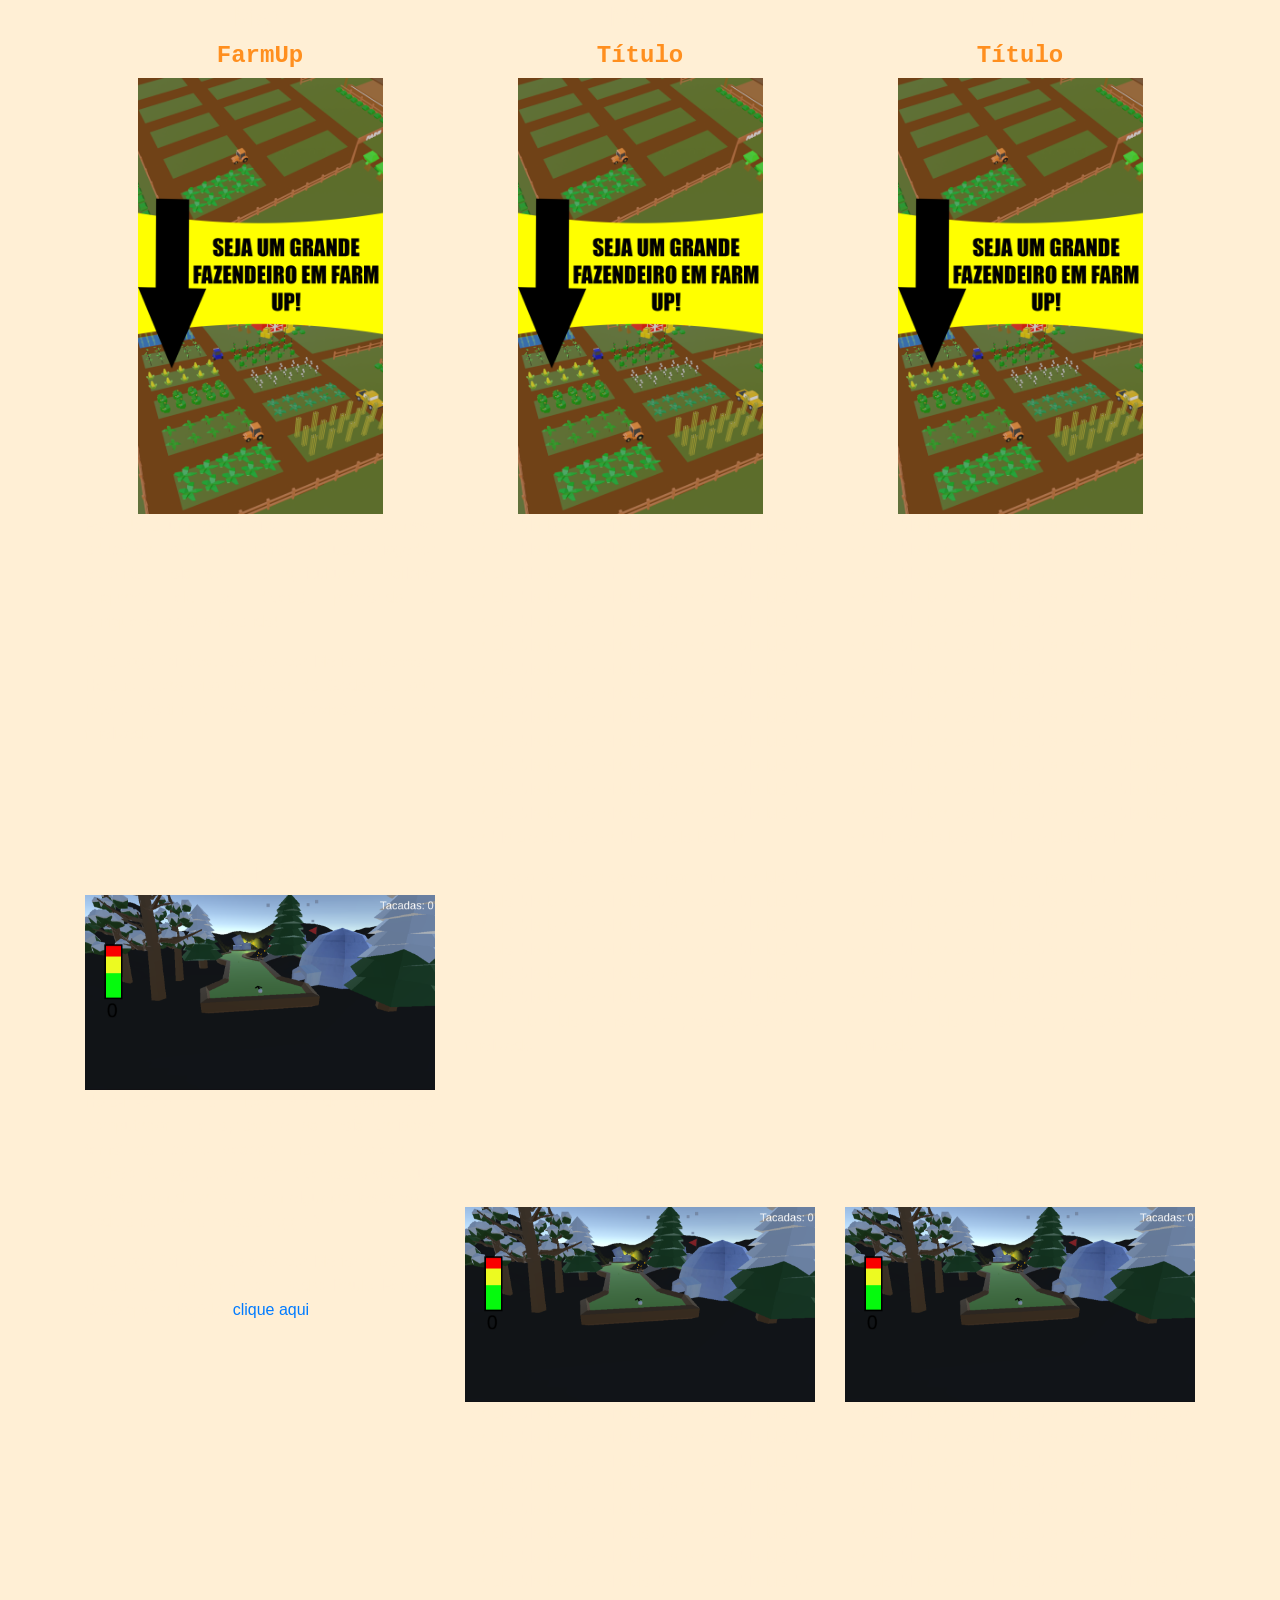
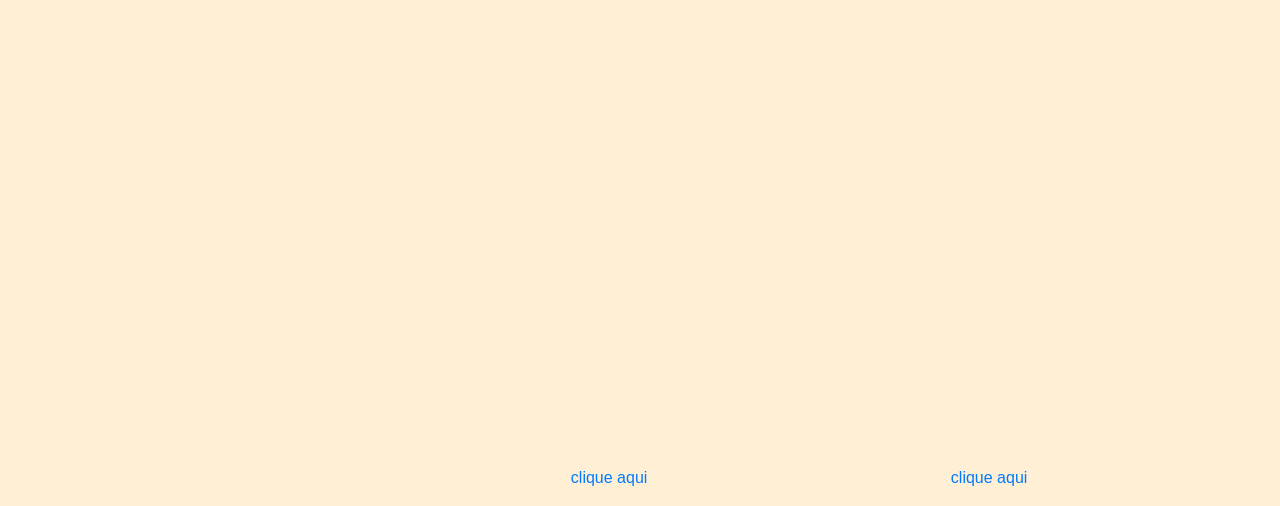
==== Projetos/01_site_grupo/demais_proj.html @ f128d8fa "." ====
<!DOCTYPE html>
<html lang="pt-BR">

<head>
    <meta charset="UTF-8">
    <meta name="viewport" content="width=device-width, initial-scale=1.0">
    <link rel="stylesheet" type="text/css" href="./CSS/estilo.css">
    <link rel="stylesheet" type="text/css" href="./CSS/bootstrap.min.css">
    <script type="text/javascript" src="./JavaScript/jquery-3.5.1.min.js"></script>
    <script type="text/javascript" src="./JavaScript/bootstrap.bundle.min.js"></script>
    <!--Adição de favicon-->
    <link rel="icon" type="image/png" href="https://ufoscoop.com/wp-content/uploads/2019/09/alien-head-favicon.png">
    <link rel="icon" type="image/png" href="./ImagensProjeto/alien-head-favicon.png">
    <title>Outros Projetos - Space Skooters</title>
</head>

<body class="bodybg text-center">
    <div class="container">
        <div class="row">
            <!--Jogos da Mari-->
            <div class="col-4 divBg">
                <h3>Mari</h3>
                <div>

                    <h4 class="titleDetalheProj">FarmUp</h4>
                    <div>
                        <img class="imgCel" src="./ImagensProjeto/pRINT2.png">
                    </div>
                    <div>
                        <p class="text-justify"> FarmUp é um jogo estilo IDLE, com premissa educativa, onde o objetivo é
                            que o jogador
                            aprenda
                            mais
                            sobre a agricultura brasileira enquanto ele se diverte, plantando e enriquecendo sua
                            fazenda!
                        </p>
                    </div>
                    <div>
                        <p class="text-justify"> Este jogo foi desenvolvido por Mariana Bassani Heleno, João Vitor
                            Barbosa de Godoy e
                            João
                            Pedro Martin, e não tem previsão para ser finalizado.</p>
                    </div>
                </div>
                <br><br><br><br>
                <div>
                    <h4>Hole-in-One</h4>
                    <div>
                        <img class="imgLogo" src="./ImagensProjeto/holeinone.png" alt="">
                    </div>
                    <div>
                        <p class="text-justify">
                            Hole-in-One é um jogo 3D de golfe para computador. Ele apresenta as mais variadas temáticas,
                            como deserto, neve, medieval, e padrão. O jogo conta com diversas pistas que apresentam
                            desafios, e em algumas fases você pode encontrar um easter egg ;D
                        </p>
                    </div>
                    <div>
                        <p class="text-justify">
                            Este jogo foi desenvolvido por Mariana Bassani Heleno, em parceria com Pedro Paulo
                            Ferrioli.
                            Caso queira jogá-lo, <a href="https://ferriolli.itch.io/hole-in-one">clique aqui</a>.
                        </p>
                    </div>
                </div>
            </div>

            <!--Jogos do Math-->
            <div class="col-4">
                <h3>Math</h3>
                <div>

                    <h4 class="titleDetalheProj">Título</h4>
                    <div>
                        <img class="imgCel" src="./ImagensProjeto/pRINT2.png">
                    </div>
                    <div>
                        <p class="text-justify"> bla bla bla bla bla bla bla bla bla bla bla bla bla bla bla bla bla bla bla bla bla bla bla bla bla bla bla bla bla bla bla bla bla bla bla bla bla bla bla bla bla bla bla bla bla bla bla bla bla bla bla bla bla bla bla bla bla bla bla bla bla bla bla bla bla bla bla bla bla bla bla bla bla bla bla bla bla bla bla bla bla bla bla bla bla bla bla bla bla bla bla bla bla bla bla bla bla bla bla bla bla bla bla bla bla bla bla bla bla bla bla bla bla bla bla bla bla bla bla bla bla bla bla bla bla bla bla bla bla bla bla bla bla bla bla bla bla bla bla bla bla bla bla bla bla bla bla bla bla bla bla bla bla bla bla bla bla bla bla bla bla bla bla bla bla bla bla bla bla bla bla bla bla bla bla bla bla bla bla bla 
                        </p>
                    </div>
                    <div>
                        <p class="text-justify"> Este jogo foi desenvolvido por mim, bla bla bla bla bla bla bla bla bla bla bla bla bla bla bla bla bla bla bla bla bla bla bla bla bla bla bla bla bla bla bla bla bla bla bla bla bla bla bla bla bla bla bla bla bla bla bla bla bla bla bla bla bla bla bla bla bla bla bla bla bla bla bla bla bla bla bla bla bla bla bla bla  e não tem previsão para ser finalizado.</p>
                    </div>
                </div>
                <br><br><br><br>
                <div>
                    <h4>Jogo2</h4>
                    <div>
                        <img class="imgLogo" src="./ImagensProjeto/holeinone.png" alt="">
                    </div>
                    <div>
                        <p class="text-justify">
                            bla bla bla bla bla bla bla bla bla bla bla bla bla bla bla bla bla bla bla bla bla bla bla bla bla bla bla bla bla bla bla bla bla bla bla bla bla bla bla bla bla bla bla bla bla bla bla bla bla bla bla bla bla bla bla bla bla bla bla bla bla bla bla bla bla bla bla bla bla bla bla bla bla bla bla bla bla bla bla bla bla bla bla bla bla bla bla bla bla bla bla bla bla bla bla bla bla bla bla bla bla bla bla bla bla bla bla bla bla bla bla bla bla bla bla bla bla bla bla bla bla bla bla bla bla bla bla bla bla bla bla bla bla bla bla bla bla bla bla bla bla bla bla bla bla bla bla bla bla bla bla bla bla bla bla bla bla bla bla bla bla bla bla bla bla bla bla bla bla bla bla bla bla bla bla bla bla bla bla bla bla bla bla bla bla bla bla bla bla bla bla bla bla bla bla bla bla bla bla bla bla bla bla bla bla bla bla bla bla bla bla bla bla bla bla bla bla bla bla bla bla bla bla bla bla bla bla bla bla bla bla bla bla bla bla bla bla bla bla bla bla bla bla bla bla bla bla bla bla bla bla bla 
                        </p>
                    </div>
                    <div>
                        <p class="text-justify">
                            Este jogo foi desenvolvido bla bla bla bla bla bla bla bla bla bla bla bla bla bla bla bla bla bla bla bla bla bla bla bla bla bla bla bla bla bla bla bla bla bla bla bla bla bla bla bla bla bla bla bla bla bla bla bla bla bla bla bla bla bla bla bla bla bla bla bla bla bla bla bla bla bla bla bla bla bla bla bla  XXXXXXXXXXXXXXXXXXXXXXXX
                            Caso queira jogá-lo, <a href="...">clique aqui</a>.
                        </p>
                    </div>
                </div>
            </div>
            <!--Jogos do Vini-->
            <div class="col-4">
                <div>
                    <h3>Vini</h3>
                    <div>

                        <h4 class="titleDetalheProj">Título</h4>
                        <div>
                            <img class="imgCel" src="./ImagensProjeto/pRINT2.png">
                        </div>
                        <div>
                            <p class="text-justify"> bla bla bla bla bla bla bla bla bla bla bla bla bla bla bla bla bla bla bla bla bla bla bla bla bla bla bla bla bla bla bla bla bla bla bla bla bla bla bla bla bla bla bla bla bla bla bla bla bla bla bla bla bla bla bla bla bla bla bla bla bla bla bla bla bla bla bla bla bla bla bla bla bla bla bla bla bla bla bla bla bla bla bla bla bla bla bla bla bla bla bla bla bla bla bla bla bla bla bla bla bla bla bla bla bla bla bla bla bla bla bla bla bla bla bla bla bla bla bla bla bla bla bla bla bla bla bla bla bla bla bla bla bla bla bla bla bla bla bla bla bla bla bla bla bla bla bla bla bla bla bla bla bla bla bla bla bla bla bla bla bla bla bla bla bla bla bla bla bla bla bla bla bla bla bla bla bla bla bla bla 
                            </p>
                        </div>
                        <div>
                            <p class="text-justify"> Este jogo foi desenvolvido por mim, bla bla bla bla bla bla bla bla bla bla bla bla bla bla bla bla bla bla bla bla bla bla bla bla bla bla bla bla bla bla bla bla bla bla bla bla bla bla bla bla bla bla bla bla bla bla bla bla bla bla bla bla bla bla bla bla bla bla bla bla bla bla bla bla bla bla bla bla bla bla bla bla  e não tem previsão para ser finalizado.</p>
                        </div>
                    </div>
                    <br><br><br><br>
                    <div>
                        <h4>Jogo2</h4>
                        <div>
                            <img class="imgLogo" src="./ImagensProjeto/holeinone.png" alt="">
                        </div>
                        <div>
                            <p class="text-justify">
                                bla bla bla bla bla bla bla bla bla bla bla bla bla bla bla bla bla bla bla bla bla bla bla bla bla bla bla bla bla bla bla bla bla bla bla bla bla bla bla bla bla bla bla bla bla bla bla bla bla bla bla bla bla bla bla bla bla bla bla bla bla bla bla bla bla bla bla bla bla bla bla bla bla bla bla bla bla bla bla bla bla bla bla bla bla bla bla bla bla bla bla bla bla bla bla bla bla bla bla bla bla bla bla bla bla bla bla bla bla bla bla bla bla bla bla bla bla bla bla bla bla bla bla bla bla bla bla bla bla bla bla bla bla bla bla bla bla bla bla bla bla bla bla bla bla bla bla bla bla bla bla bla bla bla bla bla bla bla bla bla bla bla bla bla bla bla bla bla bla bla bla bla bla bla bla bla bla bla bla bla bla bla bla bla bla bla bla bla bla bla bla bla bla bla bla bla bla bla bla bla bla bla bla bla bla bla bla bla bla bla bla bla bla bla bla bla bla bla bla bla bla bla bla bla bla bla bla bla bla bla bla bla bla bla bla bla bla bla bla bla bla bla bla bla bla bla bla bla bla bla bla bla 
                            </p>
                        </div>
                        <div>
                            <p class="text-justify">
                                Este jogo foi desenvolvido bla bla bla bla bla bla bla bla bla bla bla bla bla bla bla bla bla bla bla bla bla bla bla bla bla bla bla bla bla bla bla bla bla bla bla bla bla bla bla bla bla bla bla bla bla bla bla bla bla bla bla bla bla bla bla bla bla bla bla bla bla bla bla bla bla bla bla bla bla bla bla bla  XXXXXXXXXXXXXXXXXXXXXXXX
                                Caso queira jogá-lo, <a href="...">clique aqui</a>.
                            </p>
                        </div>
                    </div>
                </div>
            </div>
        </div>
    </div>
</body>

</html>
---- Projetos/01_site_grupo/CSS/estilo.css ----
*{
    margin: 0;
    padding: 0;
}


.divLogo{
    width: 100vw;
}

.imgLogo{
    width: 100%;
}

.imgCel{
    width: 70%;
}



.divMenu{
    background-color: #FF8F1F;
}

.bodybg{
    color: papayawhip;
    background-color: papayawhip;
    background-image: url(https://nuwallpaperhd.info/wp-content/uploads/2018/01/Space-Star-Black-wallpaper-Backgrounds.jpg);
}

.titleDetalheProj{
    font-family: 'Courier New', Courier, monospace;
    font-weight: bold;
    color:#FF8F1F;
}

.divBg{
    background: rgba(255, 232, 195, 0);
}

.link{
    color:#FF8F1F;
}

.link:hover{
    color:#ffc285;
}


.divImgProjMari{
    width: 25vw;
    
}
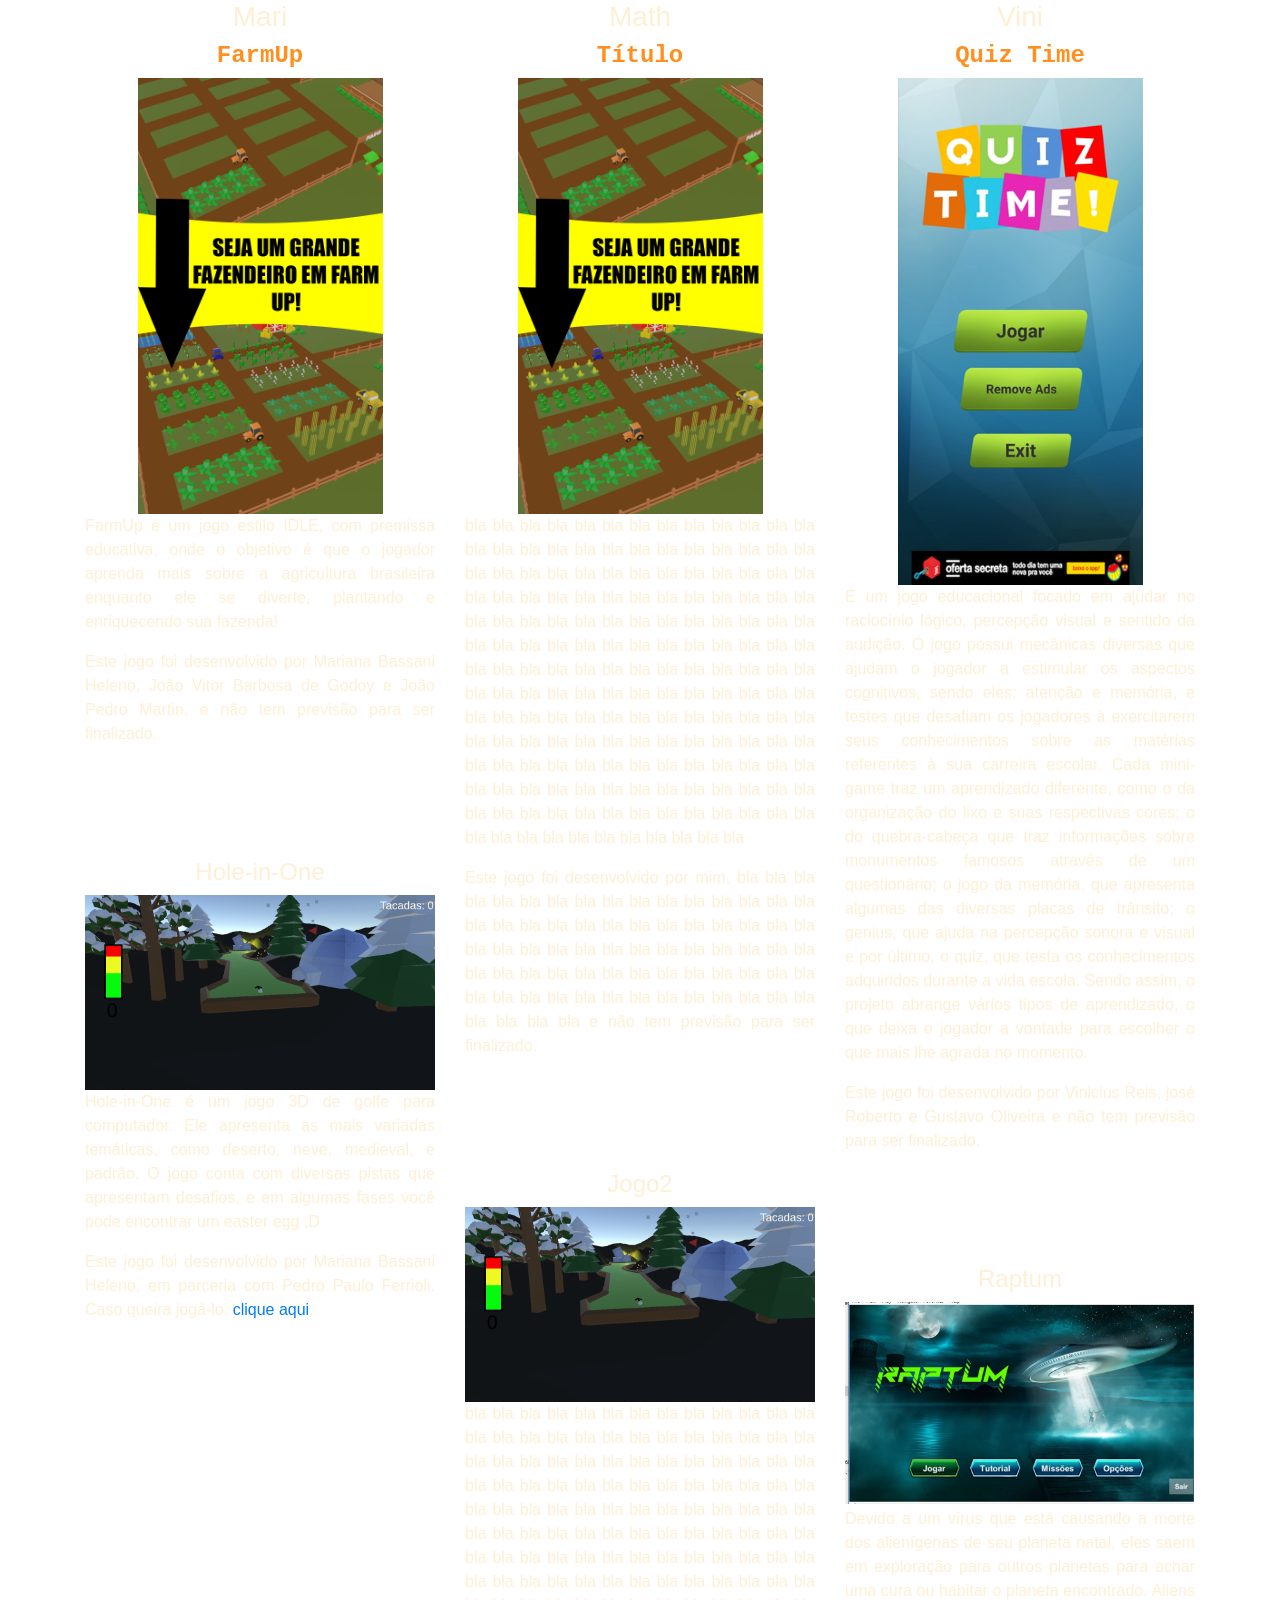
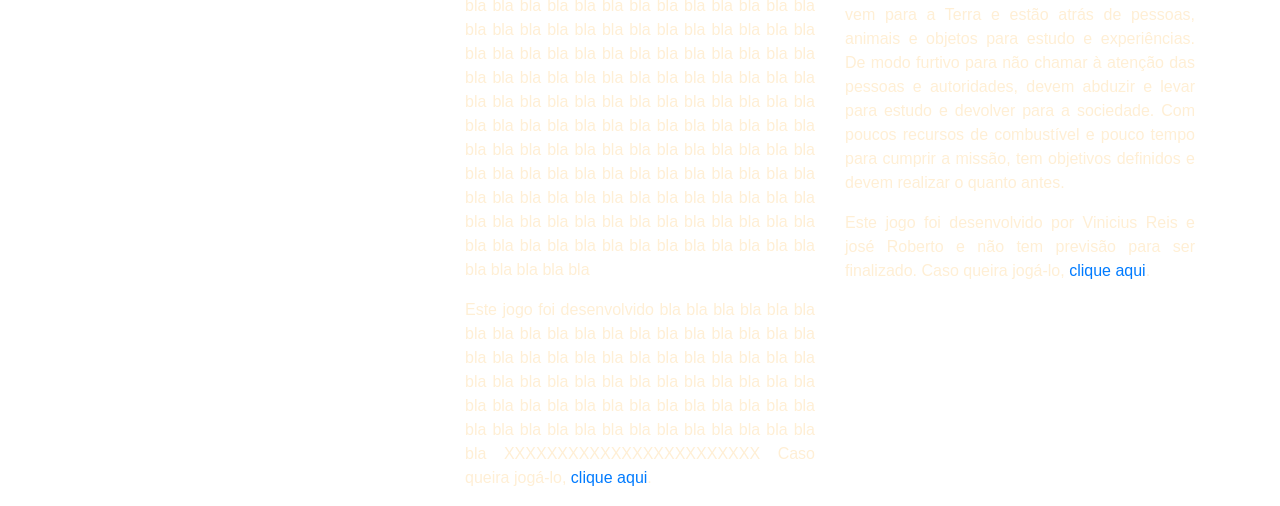
==== commit 731758bd: "Atualização" ====
--- a/Projetos/01_site_grupo/demais_proj.html
+++ b/Projetos/01_site_grupo/demais_proj.html
@@ -107,33 +107,33 @@
                     <h3>Vini</h3>
                     <div>
 
-                        <h4 class="titleDetalheProj">Título</h4>
+                        <h4 class="titleDetalheProj">Quiz Time</h4>
                         <div>
-                            <img class="imgCel" src="./ImagensProjeto/pRINT2.png">
+                            <img class="imgCel" src="./ImagensProjeto/Quiz.png">
                         </div>
                         <div>
-                            <p class="text-justify"> bla bla bla bla bla bla bla bla bla bla bla bla bla bla bla bla bla bla bla bla bla bla bla bla bla bla bla bla bla bla bla bla bla bla bla bla bla bla bla bla bla bla bla bla bla bla bla bla bla bla bla bla bla bla bla bla bla bla bla bla bla bla bla bla bla bla bla bla bla bla bla bla bla bla bla bla bla bla bla bla bla bla bla bla bla bla bla bla bla bla bla bla bla bla bla bla bla bla bla bla bla bla bla bla bla bla bla bla bla bla bla bla bla bla bla bla bla bla bla bla bla bla bla bla bla bla bla bla bla bla bla bla bla bla bla bla bla bla bla bla bla bla bla bla bla bla bla bla bla bla bla bla bla bla bla bla bla bla bla bla bla bla bla bla bla bla bla bla bla bla bla bla bla bla bla bla bla bla bla bla 
+                            <p class="text-justify"> É um jogo educacional focado em ajudar no raciocínio lógico, percepção visual e sentido da audição. O jogo possui mecânicas diversas que ajudam o jogador a estimular os aspectos cognitivos, sendo eles: atenção e memória, e testes que desafiam os jogadores à exercitarem seus conhecimentos sobre as matérias referentes à sua carreira escolar. Cada mini-game traz um aprendizado diferente, como o da organização do lixo e suas respectivas cores; o do quebra-cabeça que traz informações sobre monumentos famosos através de um questionário; o jogo da memória, que apresenta algumas das diversas placas de trânsito; o genius, que ajuda na percepção sonora e visual e por último, o quiz, que testa os conhecimentos adquiridos durante a vida escola. Sendo assim, o projeto abrange vários tipos de aprendizado, o que deixa o jogador a vontade para escolher o que mais lhe agrada no momento.
                             </p>
                         </div>
                         <div>
-                            <p class="text-justify"> Este jogo foi desenvolvido por mim, bla bla bla bla bla bla bla bla bla bla bla bla bla bla bla bla bla bla bla bla bla bla bla bla bla bla bla bla bla bla bla bla bla bla bla bla bla bla bla bla bla bla bla bla bla bla bla bla bla bla bla bla bla bla bla bla bla bla bla bla bla bla bla bla bla bla bla bla bla bla bla bla  e não tem previsão para ser finalizado.</p>
+                            <p class="text-justify"> Este jogo foi desenvolvido por Vinicius Reis, josé Roberto e Gustavo Oliveira e não tem previsão para ser finalizado.</p>
                         </div>
                     </div>
                     <br><br><br><br>
                     <div>
-                        <h4>Jogo2</h4>
+                        <h4>Raptum</h4>
                         <div>
-                            <img class="imgLogo" src="./ImagensProjeto/holeinone.png" alt="">
+                            <img class="imgLogo" src="./ImagensProjeto/Raptum.png" alt="">
                         </div>
                         <div>
                             <p class="text-justify">
-                                bla bla bla bla bla bla bla bla bla bla bla bla bla bla bla bla bla bla bla bla bla bla bla bla bla bla bla bla bla bla bla bla bla bla bla bla bla bla bla bla bla bla bla bla bla bla bla bla bla bla bla bla bla bla bla bla bla bla bla bla bla bla bla bla bla bla bla bla bla bla bla bla bla bla bla bla bla bla bla bla bla bla bla bla bla bla bla bla bla bla bla bla bla bla bla bla bla bla bla bla bla bla bla bla bla bla bla bla bla bla bla bla bla bla bla bla bla bla bla bla bla bla bla bla bla bla bla bla bla bla bla bla bla bla bla bla bla bla bla bla bla bla bla bla bla bla bla bla bla bla bla bla bla bla bla bla bla bla bla bla bla bla bla bla bla bla bla bla bla bla bla bla bla bla bla bla bla bla bla bla bla bla bla bla bla bla bla bla bla bla bla bla bla bla bla bla bla bla bla bla bla bla bla bla bla bla bla bla bla bla bla bla bla bla bla bla bla bla bla bla bla bla bla bla bla bla bla bla bla bla bla bla bla bla bla bla bla bla bla bla bla bla bla bla bla bla bla bla bla bla bla bla 
+                                Devido a um vírus que está causando a morte dos alienígenas de seu planeta natal, eles saem em exploração para outros planetas para achar uma cura ou habitar o planeta encontrado. Aliens vem para a Terra e estão atrás de pessoas, animais e objetos para estudo e experiências. De modo furtivo para não chamar à atenção das pessoas e autoridades, devem abduzir e levar para estudo e devolver para a sociedade. Com poucos recursos de combustível e pouco tempo para cumprir a missão, tem objetivos definidos e devem realizar o quanto antes.
                             </p>
                         </div>
                         <div>
                             <p class="text-justify">
-                                Este jogo foi desenvolvido bla bla bla bla bla bla bla bla bla bla bla bla bla bla bla bla bla bla bla bla bla bla bla bla bla bla bla bla bla bla bla bla bla bla bla bla bla bla bla bla bla bla bla bla bla bla bla bla bla bla bla bla bla bla bla bla bla bla bla bla bla bla bla bla bla bla bla bla bla bla bla bla  XXXXXXXXXXXXXXXXXXXXXXXX
-                                Caso queira jogá-lo, <a href="...">clique aqui</a>.
+                                Este jogo foi desenvolvido por Vinicius Reis e josé Roberto e não tem previsão para ser finalizado.
+                                Caso queira jogá-lo, <a href="https://roberto3000.itch.io/raptum">clique aqui</a>.
                             </p>
                         </div>
                     </div>
--- a/Projetos/01_site_grupo/CSS/estilo.css
+++ b/Projetos/01_site_grupo/CSS/estilo.css
@@ -24,7 +24,6 @@
 
 .bodybg{
     color: papayawhip;
-    background-color: papayawhip;
     background-image: url(https://nuwallpaperhd.info/wp-content/uploads/2018/01/Space-Star-Black-wallpaper-Backgrounds.jpg);
 }
 
@@ -46,8 +45,3 @@
     color:#ffc285;
 }
 
-
-.divImgProjMari{
-    width: 25vw;
-    
-}
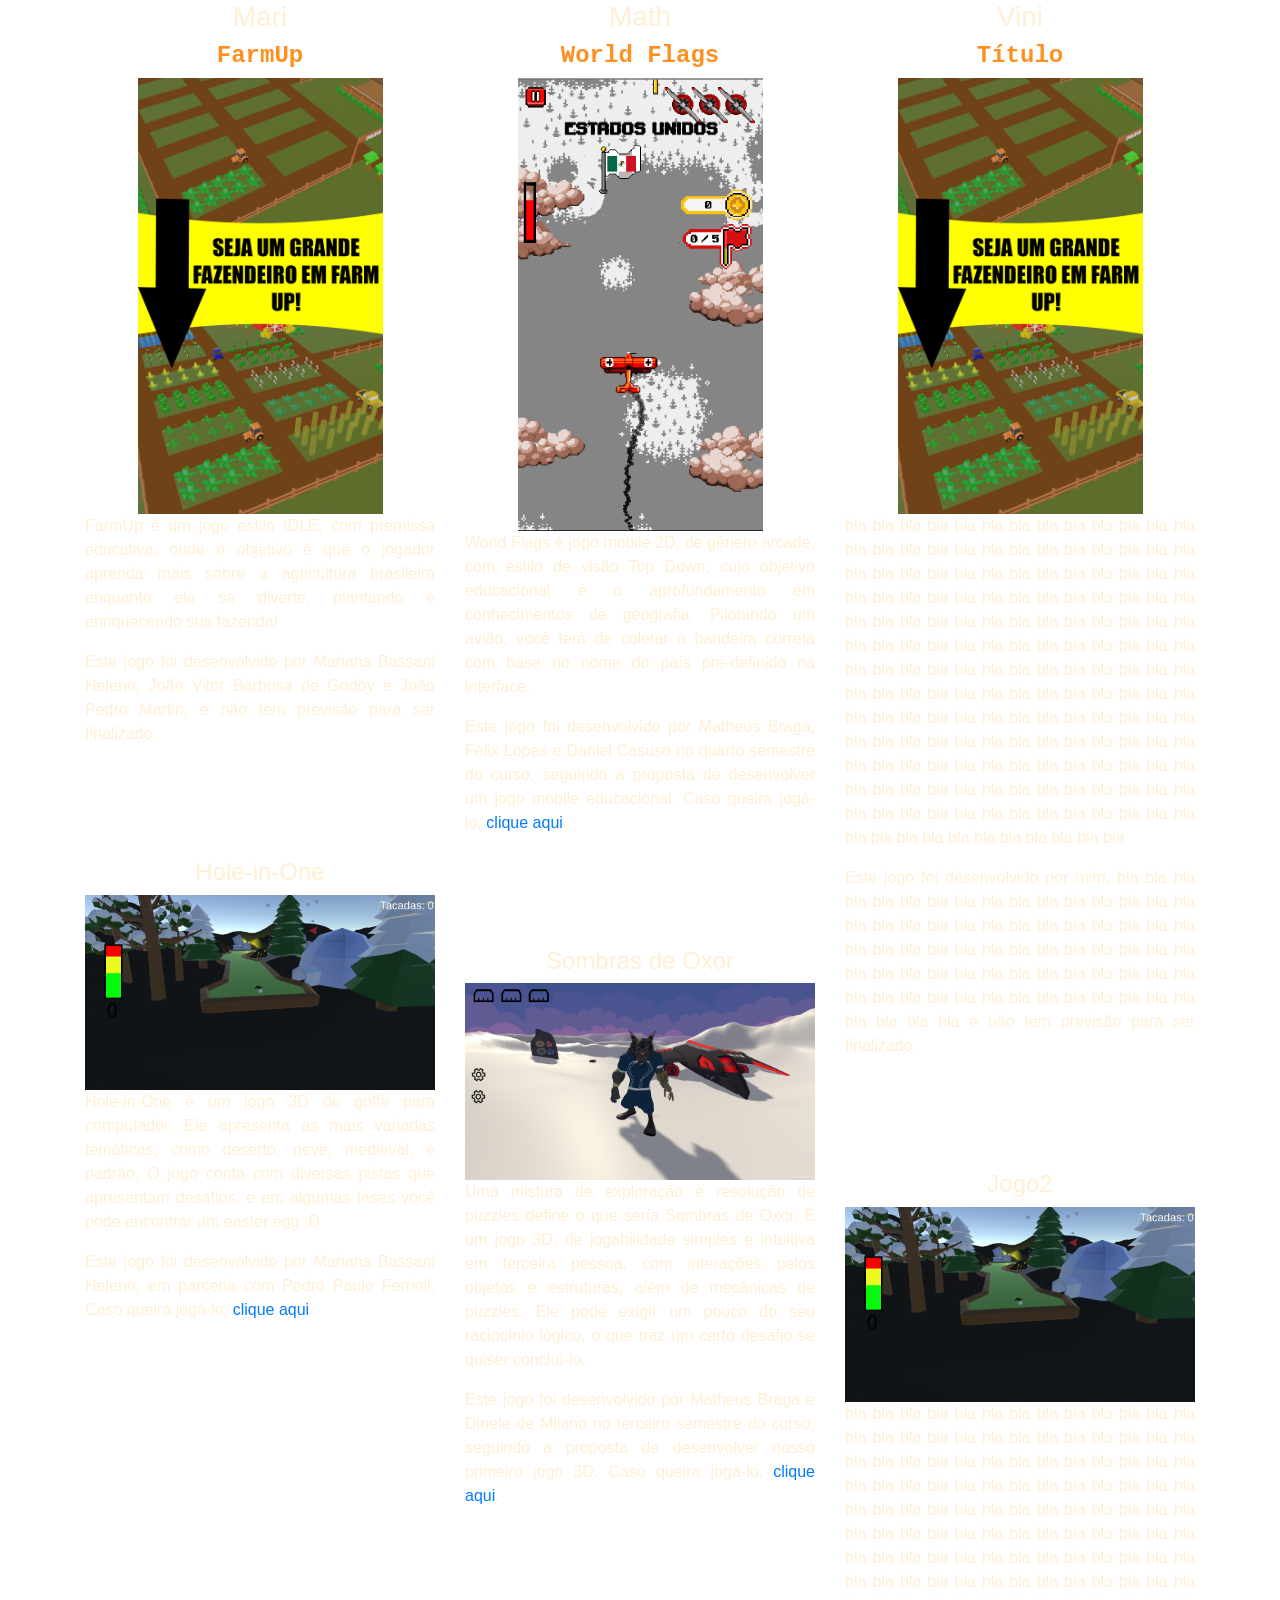
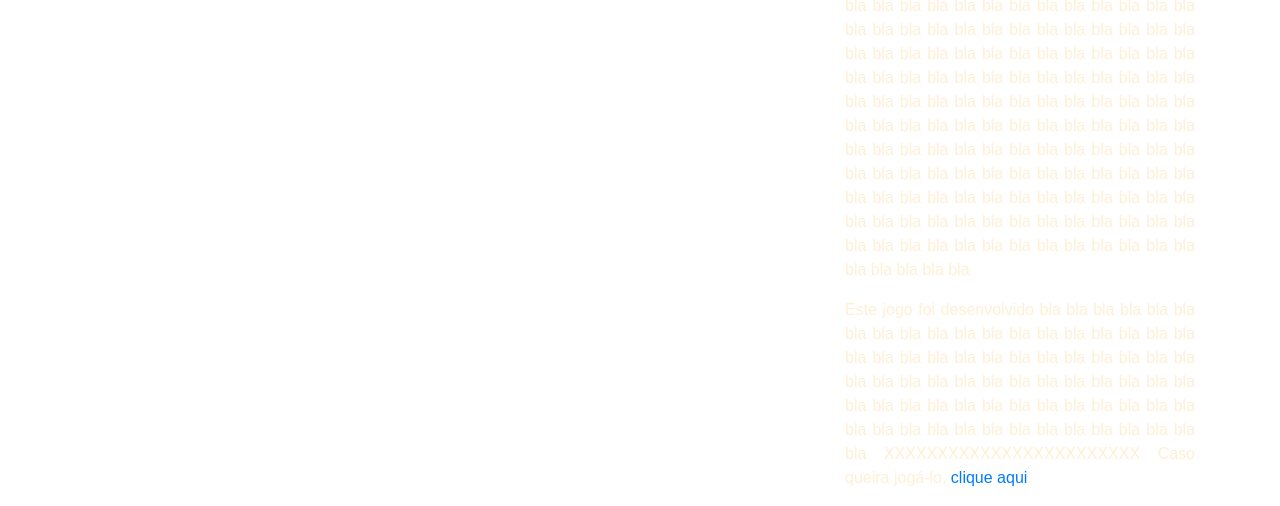
==== commit 3ce7356d: "Mais preenchimento de textos" ====
--- a/Projetos/01_site_grupo/demais_proj.html
+++ b/Projetos/01_site_grupo/demais_proj.html
@@ -70,33 +70,49 @@
                 <h3>Math</h3>
                 <div>
 
-                    <h4 class="titleDetalheProj">Título</h4>
+                    <h4 class="titleDetalheProj">World Flags</h4>
                     <div>
-                        <img class="imgCel" src="./ImagensProjeto/pRINT2.png">
+                        <img class="imgCel" src="./ImagensProjeto/MatheusWorldFlags.png">
                     </div>
                     <div>
-                        <p class="text-justify"> bla bla bla bla bla bla bla bla bla bla bla bla bla bla bla bla bla bla bla bla bla bla bla bla bla bla bla bla bla bla bla bla bla bla bla bla bla bla bla bla bla bla bla bla bla bla bla bla bla bla bla bla bla bla bla bla bla bla bla bla bla bla bla bla bla bla bla bla bla bla bla bla bla bla bla bla bla bla bla bla bla bla bla bla bla bla bla bla bla bla bla bla bla bla bla bla bla bla bla bla bla bla bla bla bla bla bla bla bla bla bla bla bla bla bla bla bla bla bla bla bla bla bla bla bla bla bla bla bla bla bla bla bla bla bla bla bla bla bla bla bla bla bla bla bla bla bla bla bla bla bla bla bla bla bla bla bla bla bla bla bla bla bla bla bla bla bla bla bla bla bla bla bla bla bla bla bla bla bla bla 
+                        <p class="text-justify">
+                            World Flags é jogo mobile 2D, de gênero arcade, com estilo de visão Top Down, cujo
+                            objetivo educacional é o aprofundamento em conhecimentos de geografia. Pilotando um
+                            avião, você terá de coletar a bandeira correta com base no nome do país pré-definido
+                            na interface.
                         </p>
                     </div>
                     <div>
-                        <p class="text-justify"> Este jogo foi desenvolvido por mim, bla bla bla bla bla bla bla bla bla bla bla bla bla bla bla bla bla bla bla bla bla bla bla bla bla bla bla bla bla bla bla bla bla bla bla bla bla bla bla bla bla bla bla bla bla bla bla bla bla bla bla bla bla bla bla bla bla bla bla bla bla bla bla bla bla bla bla bla bla bla bla bla  e não tem previsão para ser finalizado.</p>
+                        <p class="text-justify">
+                            Este jogo foi desenvolvido por Matheus Braga, Félix Lopes e Daniel Casuso no quarto semestre
+                            do curso,
+                            seguindo a proposta de desenvolver um jogo mobile educacional.
+                            Caso queira jogá-lo, <a href="https://amzn.to/33aRjaO">clique aqui</a>.
+                        </p>
                     </div>
                 </div>
                 <br><br><br><br>
                 <div>
-                    <h4>Jogo2</h4>
+                    <h4>Sombras de Oxor</h4>
                     <div>
-                        <img class="imgLogo" src="./ImagensProjeto/holeinone.png" alt="">
+                        <img class="imgLogo" src="./ImagensProjeto/MatheusSombrasDeOxor.png" alt="">
                     </div>
                     <div>
                         <p class="text-justify">
-                            bla bla bla bla bla bla bla bla bla bla bla bla bla bla bla bla bla bla bla bla bla bla bla bla bla bla bla bla bla bla bla bla bla bla bla bla bla bla bla bla bla bla bla bla bla bla bla bla bla bla bla bla bla bla bla bla bla bla bla bla bla bla bla bla bla bla bla bla bla bla bla bla bla bla bla bla bla bla bla bla bla bla bla bla bla bla bla bla bla bla bla bla bla bla bla bla bla bla bla bla bla bla bla bla bla bla bla bla bla bla bla bla bla bla bla bla bla bla bla bla bla bla bla bla bla bla bla bla bla bla bla bla bla bla bla bla bla bla bla bla bla bla bla bla bla bla bla bla bla bla bla bla bla bla bla bla bla bla bla bla bla bla bla bla bla bla bla bla bla bla bla bla bla bla bla bla bla bla bla bla bla bla bla bla bla bla bla bla bla bla bla bla bla bla bla bla bla bla bla bla bla bla bla bla bla bla bla bla bla bla bla bla bla bla bla bla bla bla bla bla bla bla bla bla bla bla bla bla bla bla bla bla bla bla bla bla bla bla bla bla bla bla bla bla bla bla bla bla bla bla bla bla 
+                            Uma mistura de exploração e resolução de puzzles define o que seria Sombras
+                            de Oxor. É um jogo 3D, de jogabilidade simples e intuitiva em terceira pessoa, com
+                            interações pelos
+                            objetos e estruturas, além de mecânicas de puzzles. Ele pode exigir um pouco do seu
+                            raciocínio lógico,
+                            o que traz um certo desafio se quiser concluí-lo.
                         </p>
                     </div>
                     <div>
                         <p class="text-justify">
-                            Este jogo foi desenvolvido bla bla bla bla bla bla bla bla bla bla bla bla bla bla bla bla bla bla bla bla bla bla bla bla bla bla bla bla bla bla bla bla bla bla bla bla bla bla bla bla bla bla bla bla bla bla bla bla bla bla bla bla bla bla bla bla bla bla bla bla bla bla bla bla bla bla bla bla bla bla bla bla  XXXXXXXXXXXXXXXXXXXXXXXX
-                            Caso queira jogá-lo, <a href="...">clique aqui</a>.
+                            Este jogo foi desenvolvido por Matheus Braga e Dinele de Milano no terceiro semestre
+                            do curso,
+                            seguindo a proposta de desenvolver nosso primeiro jogo 3D.
+                            Caso queira jogá-lo, <a href="https://grupo-11.itch.io/sombras-de-oxor">clique aqui</a>.
                         </p>
                     </div>
                 </div>
@@ -107,33 +123,59 @@
                     <h3>Vini</h3>
                     <div>
 
-                        <h4 class="titleDetalheProj">Quiz Time</h4>
+                        <h4 class="titleDetalheProj">Título</h4>
                         <div>
-                            <img class="imgCel" src="./ImagensProjeto/Quiz.png">
+                            <img class="imgCel" src="./ImagensProjeto/pRINT2.png">
                         </div>
                         <div>
-                            <p class="text-justify"> É um jogo educacional focado em ajudar no raciocínio lógico, percepção visual e sentido da audição. O jogo possui mecânicas diversas que ajudam o jogador a estimular os aspectos cognitivos, sendo eles: atenção e memória, e testes que desafiam os jogadores à exercitarem seus conhecimentos sobre as matérias referentes à sua carreira escolar. Cada mini-game traz um aprendizado diferente, como o da organização do lixo e suas respectivas cores; o do quebra-cabeça que traz informações sobre monumentos famosos através de um questionário; o jogo da memória, que apresenta algumas das diversas placas de trânsito; o genius, que ajuda na percepção sonora e visual e por último, o quiz, que testa os conhecimentos adquiridos durante a vida escola. Sendo assim, o projeto abrange vários tipos de aprendizado, o que deixa o jogador a vontade para escolher o que mais lhe agrada no momento.
+                            <p class="text-justify"> bla bla bla bla bla bla bla bla bla bla bla bla bla bla bla bla bla
+                                bla bla bla bla bla bla bla bla bla bla bla bla bla bla bla bla bla bla bla bla bla bla
+                                bla bla bla bla bla bla bla bla bla bla bla bla bla bla bla bla bla bla bla bla bla bla
+                                bla bla bla bla bla bla bla bla bla bla bla bla bla bla bla bla bla bla bla bla bla bla
+                                bla bla bla bla bla bla bla bla bla bla bla bla bla bla bla bla bla bla bla bla bla bla
+                                bla bla bla bla bla bla bla bla bla bla bla bla bla bla bla bla bla bla bla bla bla bla
+                                bla bla bla bla bla bla bla bla bla bla bla bla bla bla bla bla bla bla bla bla bla bla
+                                bla bla bla bla bla bla bla bla bla bla bla bla bla bla bla bla bla bla bla bla bla bla
+                                bla bla bla bla bla bla bla bla bla
                             </p>
                         </div>
                         <div>
-                            <p class="text-justify"> Este jogo foi desenvolvido por Vinicius Reis, josé Roberto e Gustavo Oliveira e não tem previsão para ser finalizado.</p>
+                            <p class="text-justify"> Este jogo foi desenvolvido por mim, bla bla bla bla bla bla bla bla
+                                bla bla bla bla bla bla bla bla bla bla bla bla bla bla bla bla bla bla bla bla bla bla
+                                bla bla bla bla bla bla bla bla bla bla bla bla bla bla bla bla bla bla bla bla bla bla
+                                bla bla bla bla bla bla bla bla bla bla bla bla bla bla bla bla bla bla bla bla e não
+                                tem previsão para ser finalizado.</p>
                         </div>
                     </div>
                     <br><br><br><br>
                     <div>
-                        <h4>Raptum</h4>
+                        <h4>Jogo2</h4>
                         <div>
-                            <img class="imgLogo" src="./ImagensProjeto/Raptum.png" alt="">
+                            <img class="imgLogo" src="./ImagensProjeto/holeinone.png" alt="">
                         </div>
                         <div>
                             <p class="text-justify">
-                                Devido a um vírus que está causando a morte dos alienígenas de seu planeta natal, eles saem em exploração para outros planetas para achar uma cura ou habitar o planeta encontrado. Aliens vem para a Terra e estão atrás de pessoas, animais e objetos para estudo e experiências. De modo furtivo para não chamar à atenção das pessoas e autoridades, devem abduzir e levar para estudo e devolver para a sociedade. Com poucos recursos de combustível e pouco tempo para cumprir a missão, tem objetivos definidos e devem realizar o quanto antes.
+                                bla bla bla bla bla bla bla bla bla bla bla bla bla bla bla bla bla bla bla bla bla bla
+                                bla bla bla bla bla bla bla bla bla bla bla bla bla bla bla bla bla bla bla bla bla bla
+                                bla bla bla bla bla bla bla bla bla bla bla bla bla bla bla bla bla bla bla bla bla bla
+                                bla bla bla bla bla bla bla bla bla bla bla bla bla bla bla bla bla bla bla bla bla bla
+                                bla bla bla bla bla bla bla bla bla bla bla bla bla bla bla bla bla bla bla bla bla bla
+                                bla bla bla bla bla bla bla bla bla bla bla bla bla bla bla bla bla bla bla bla bla bla
+                                bla bla bla bla bla bla bla bla bla bla bla bla bla bla bla bla bla bla bla bla bla bla
+                                bla bla bla bla bla bla bla bla bla bla bla bla bla bla bla bla bla bla bla bla bla bla
+                                bla bla bla bla bla bla bla bla bla bla bla bla bla bla bla bla bla bla bla bla bla bla
+                                bla bla bla bla bla bla bla bla bla bla bla bla bla bla bla bla bla bla bla bla bla bla
+                                bla bla bla bla bla bla bla bla bla bla bla bla bla bla bla bla bla bla bla bla bla bla
+                                bla bla bla bla bla bla bla bla bla bla
                             </p>
                         </div>
                         <div>
                             <p class="text-justify">
-                                Este jogo foi desenvolvido por Vinicius Reis e josé Roberto e não tem previsão para ser finalizado.
-                                Caso queira jogá-lo, <a href="https://roberto3000.itch.io/raptum">clique aqui</a>.
+                                Este jogo foi desenvolvido bla bla bla bla bla bla bla bla bla bla bla bla bla bla bla
+                                bla bla bla bla bla bla bla bla bla bla bla bla bla bla bla bla bla bla bla bla bla bla
+                                bla bla bla bla bla bla bla bla bla bla bla bla bla bla bla bla bla bla bla bla bla bla
+                                bla bla bla bla bla bla bla bla bla bla bla bla bla XXXXXXXXXXXXXXXXXXXXXXXX
+                                Caso queira jogá-lo, <a href="...">clique aqui</a>.
                             </p>
                         </div>
                     </div>
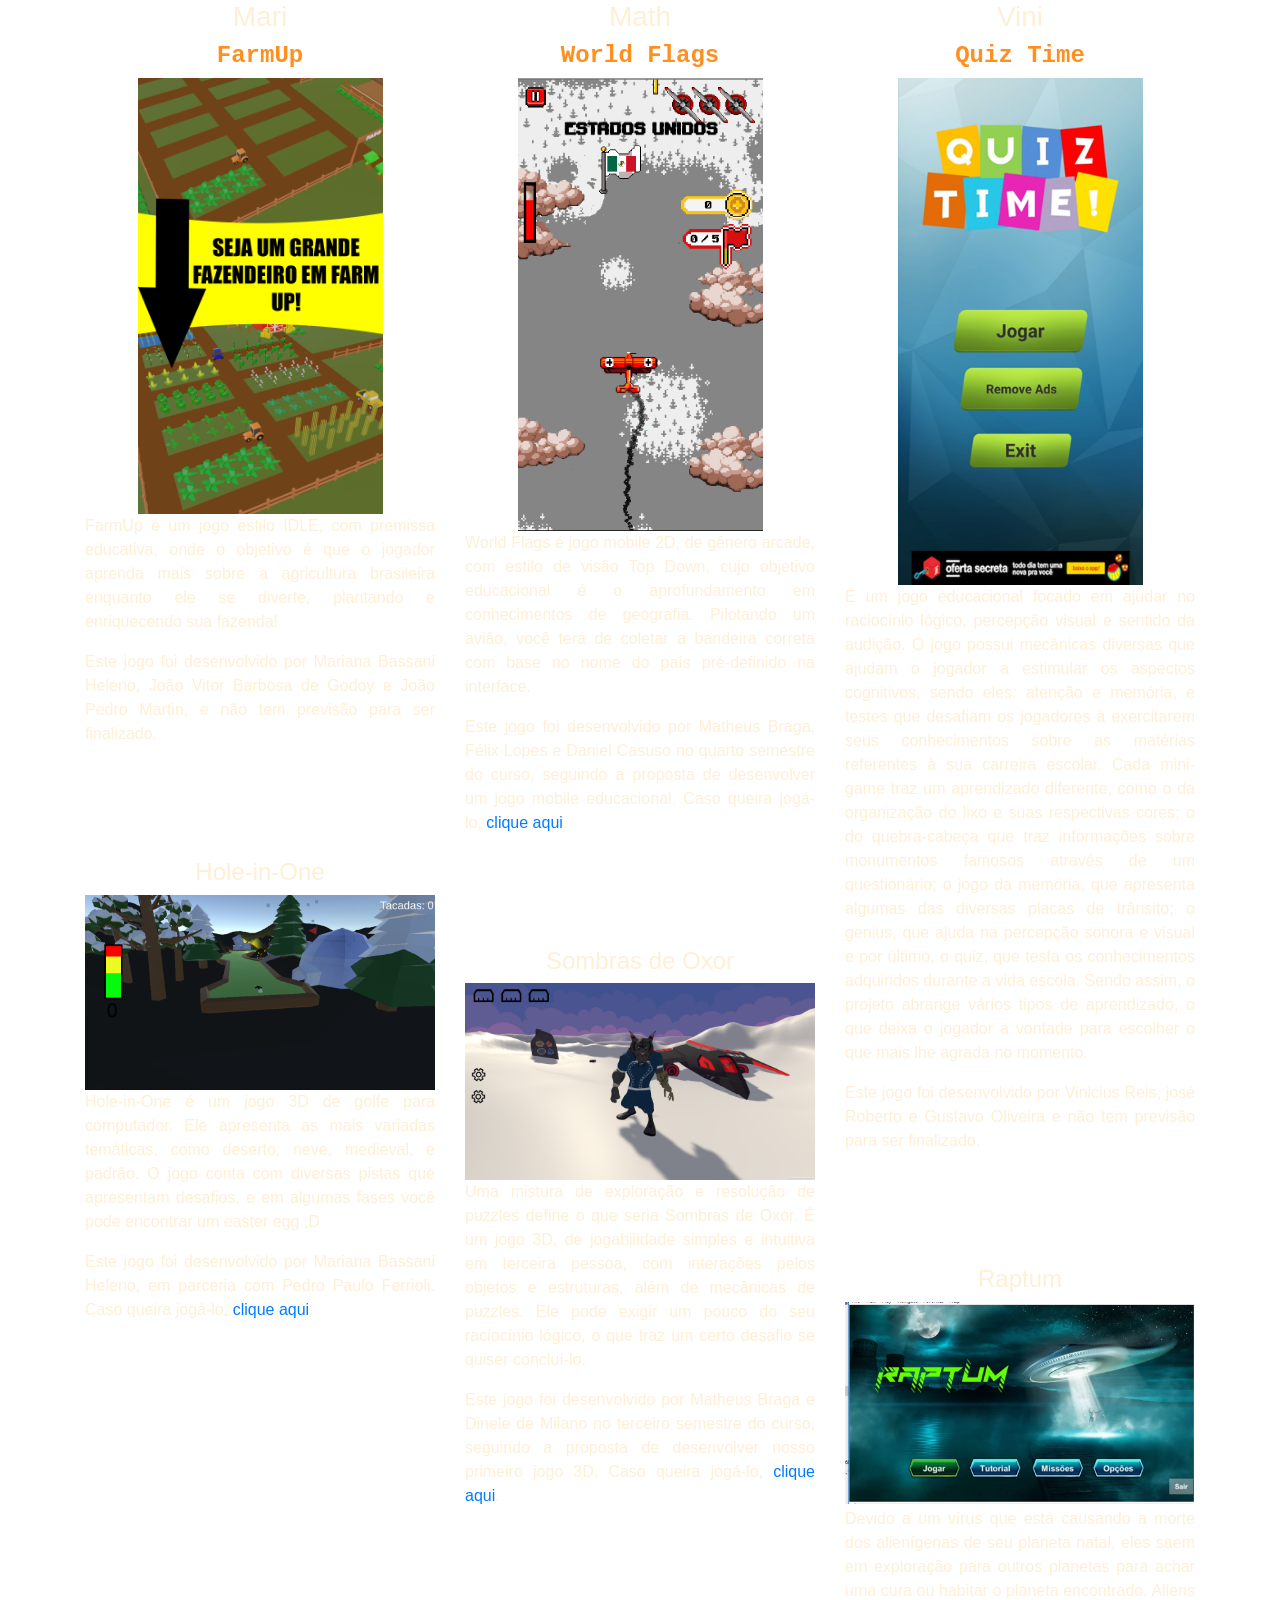
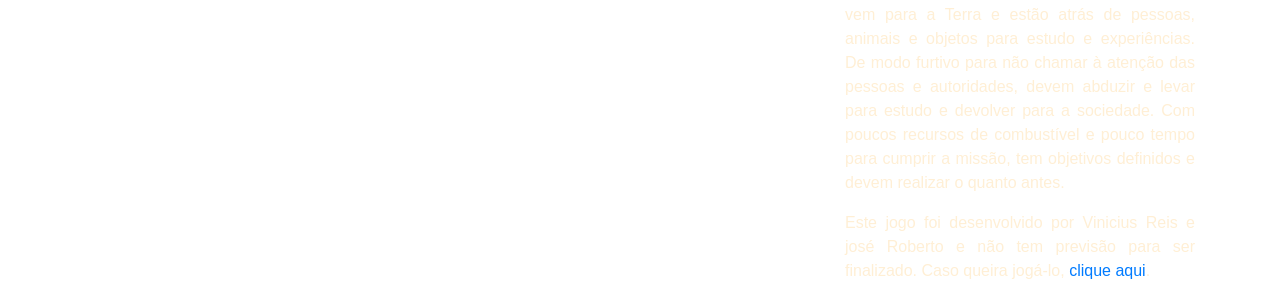
==== commit 828616d2: "Merge branch 'master' of https://github.com/littlewaifu/web into master" ====
--- a/Projetos/01_site_grupo/demais_proj.html
+++ b/Projetos/01_site_grupo/demais_proj.html
@@ -123,59 +123,33 @@
                     <h3>Vini</h3>
                     <div>
 
-                        <h4 class="titleDetalheProj">Título</h4>
+                        <h4 class="titleDetalheProj">Quiz Time</h4>
                         <div>
-                            <img class="imgCel" src="./ImagensProjeto/pRINT2.png">
+                            <img class="imgCel" src="./ImagensProjeto/Quiz.png">
                         </div>
                         <div>
-                            <p class="text-justify"> bla bla bla bla bla bla bla bla bla bla bla bla bla bla bla bla bla
-                                bla bla bla bla bla bla bla bla bla bla bla bla bla bla bla bla bla bla bla bla bla bla
-                                bla bla bla bla bla bla bla bla bla bla bla bla bla bla bla bla bla bla bla bla bla bla
-                                bla bla bla bla bla bla bla bla bla bla bla bla bla bla bla bla bla bla bla bla bla bla
-                                bla bla bla bla bla bla bla bla bla bla bla bla bla bla bla bla bla bla bla bla bla bla
-                                bla bla bla bla bla bla bla bla bla bla bla bla bla bla bla bla bla bla bla bla bla bla
-                                bla bla bla bla bla bla bla bla bla bla bla bla bla bla bla bla bla bla bla bla bla bla
-                                bla bla bla bla bla bla bla bla bla bla bla bla bla bla bla bla bla bla bla bla bla bla
-                                bla bla bla bla bla bla bla bla bla
+                            <p class="text-justify"> É um jogo educacional focado em ajudar no raciocínio lógico, percepção visual e sentido da audição. O jogo possui mecânicas diversas que ajudam o jogador a estimular os aspectos cognitivos, sendo eles: atenção e memória, e testes que desafiam os jogadores à exercitarem seus conhecimentos sobre as matérias referentes à sua carreira escolar. Cada mini-game traz um aprendizado diferente, como o da organização do lixo e suas respectivas cores; o do quebra-cabeça que traz informações sobre monumentos famosos através de um questionário; o jogo da memória, que apresenta algumas das diversas placas de trânsito; o genius, que ajuda na percepção sonora e visual e por último, o quiz, que testa os conhecimentos adquiridos durante a vida escola. Sendo assim, o projeto abrange vários tipos de aprendizado, o que deixa o jogador a vontade para escolher o que mais lhe agrada no momento.
                             </p>
                         </div>
                         <div>
-                            <p class="text-justify"> Este jogo foi desenvolvido por mim, bla bla bla bla bla bla bla bla
-                                bla bla bla bla bla bla bla bla bla bla bla bla bla bla bla bla bla bla bla bla bla bla
-                                bla bla bla bla bla bla bla bla bla bla bla bla bla bla bla bla bla bla bla bla bla bla
-                                bla bla bla bla bla bla bla bla bla bla bla bla bla bla bla bla bla bla bla bla e não
-                                tem previsão para ser finalizado.</p>
+                            <p class="text-justify"> Este jogo foi desenvolvido por Vinicius Reis, josé Roberto e Gustavo Oliveira e não tem previsão para ser finalizado.</p>
                         </div>
                     </div>
                     <br><br><br><br>
                     <div>
-                        <h4>Jogo2</h4>
+                        <h4>Raptum</h4>
                         <div>
-                            <img class="imgLogo" src="./ImagensProjeto/holeinone.png" alt="">
+                            <img class="imgLogo" src="./ImagensProjeto/Raptum.png" alt="">
                         </div>
                         <div>
                             <p class="text-justify">
-                                bla bla bla bla bla bla bla bla bla bla bla bla bla bla bla bla bla bla bla bla bla bla
-                                bla bla bla bla bla bla bla bla bla bla bla bla bla bla bla bla bla bla bla bla bla bla
-                                bla bla bla bla bla bla bla bla bla bla bla bla bla bla bla bla bla bla bla bla bla bla
-                                bla bla bla bla bla bla bla bla bla bla bla bla bla bla bla bla bla bla bla bla bla bla
-                                bla bla bla bla bla bla bla bla bla bla bla bla bla bla bla bla bla bla bla bla bla bla
-                                bla bla bla bla bla bla bla bla bla bla bla bla bla bla bla bla bla bla bla bla bla bla
-                                bla bla bla bla bla bla bla bla bla bla bla bla bla bla bla bla bla bla bla bla bla bla
-                                bla bla bla bla bla bla bla bla bla bla bla bla bla bla bla bla bla bla bla bla bla bla
-                                bla bla bla bla bla bla bla bla bla bla bla bla bla bla bla bla bla bla bla bla bla bla
-                                bla bla bla bla bla bla bla bla bla bla bla bla bla bla bla bla bla bla bla bla bla bla
-                                bla bla bla bla bla bla bla bla bla bla bla bla bla bla bla bla bla bla bla bla bla bla
-                                bla bla bla bla bla bla bla bla bla bla
+                                Devido a um vírus que está causando a morte dos alienígenas de seu planeta natal, eles saem em exploração para outros planetas para achar uma cura ou habitar o planeta encontrado. Aliens vem para a Terra e estão atrás de pessoas, animais e objetos para estudo e experiências. De modo furtivo para não chamar à atenção das pessoas e autoridades, devem abduzir e levar para estudo e devolver para a sociedade. Com poucos recursos de combustível e pouco tempo para cumprir a missão, tem objetivos definidos e devem realizar o quanto antes.
                             </p>
                         </div>
                         <div>
                             <p class="text-justify">
-                                Este jogo foi desenvolvido bla bla bla bla bla bla bla bla bla bla bla bla bla bla bla
-                                bla bla bla bla bla bla bla bla bla bla bla bla bla bla bla bla bla bla bla bla bla bla
-                                bla bla bla bla bla bla bla bla bla bla bla bla bla bla bla bla bla bla bla bla bla bla
-                                bla bla bla bla bla bla bla bla bla bla bla bla bla XXXXXXXXXXXXXXXXXXXXXXXX
-                                Caso queira jogá-lo, <a href="...">clique aqui</a>.
+                                Este jogo foi desenvolvido por Vinicius Reis e josé Roberto e não tem previsão para ser finalizado.
+                                Caso queira jogá-lo, <a href="https://roberto3000.itch.io/raptum">clique aqui</a>.
                             </p>
                         </div>
                     </div>
--- a/Projetos/01_site_grupo/CSS/estilo.css
+++ b/Projetos/01_site_grupo/CSS/estilo.css
@@ -45,3 +45,6 @@
     color:#ffc285;
 }
 
+.carouselSize{
+    width: 70%;
+}
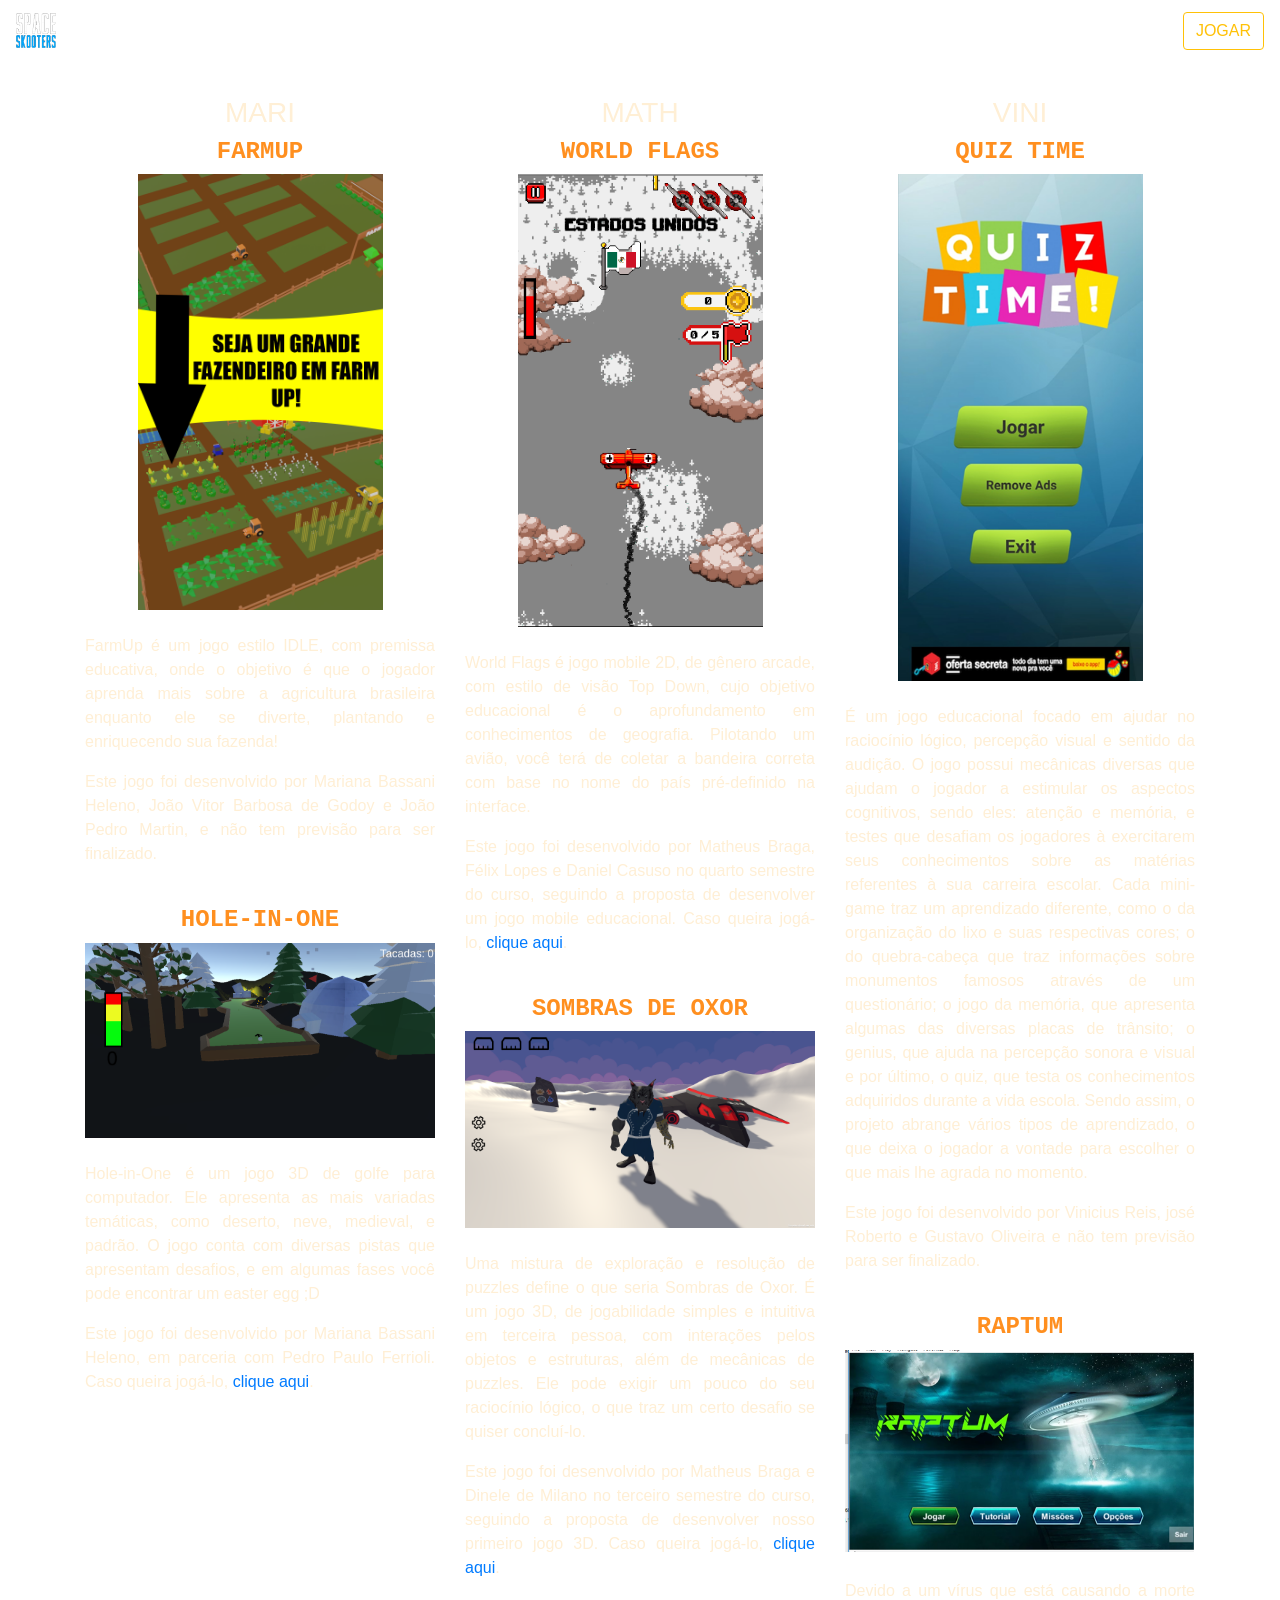
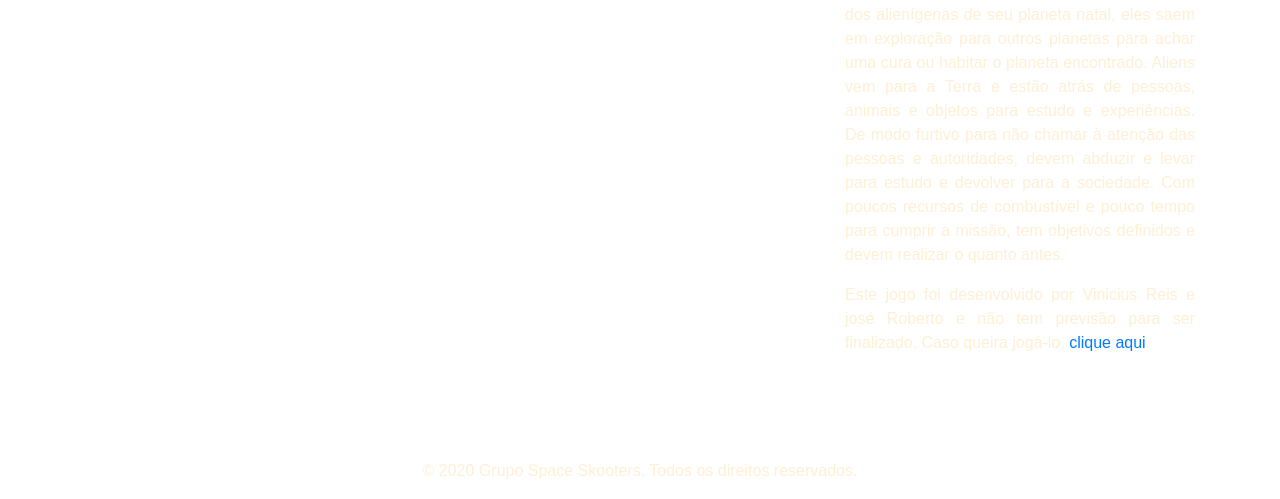
==== commit f3309615: "Variadas Atualizações" ====
--- a/Projetos/01_site_grupo/demais_proj.html
+++ b/Projetos/01_site_grupo/demais_proj.html
@@ -8,24 +8,46 @@
     <link rel="stylesheet" type="text/css" href="./CSS/bootstrap.min.css">
     <script type="text/javascript" src="./JavaScript/jquery-3.5.1.min.js"></script>
     <script type="text/javascript" src="./JavaScript/bootstrap.bundle.min.js"></script>
-    <!--Adição de favicon-->
-    <link rel="icon" type="image/png" href="https://ufoscoop.com/wp-content/uploads/2019/09/alien-head-favicon.png">
-    <link rel="icon" type="image/png" href="./ImagensProjeto/alien-head-favicon.png">
+    <!--Ícone de navegador Space Skooters-->
+    <link rel="icon" type="image/png" href="ImagensProjeto/LogoMenu.png">
     <title>Outros Projetos - Space Skooters</title>
 </head>
 
-<body class="bodybg text-center">
+<body class="bodybg">
     <div class="container">
-        <div class="row">
+        <!--Menu de Navegação-->
+        <nav class="navbar navbar-expand-lg fixed-top navbar-dark bodybg">
+            <a class="navbar-brand" href="pag_inicial.html">
+                <img src="ImagensProjeto/LogoMenu.png" width="40" height="35" alt="">
+            </a>
+            <button class="navbar-toggler" type="button" data-toggle="collapse" data-target="#navbarNavAltMarkup"
+                aria-controls="navbarNavAltMarkup" aria-expanded="false" aria-label="Toggle navigation">
+                <span class="navbar-toggler-icon"></span>
+            </button>
+            <div class="collapse navbar-collapse" id="navbarNavAltMarkup">
+                <div class="navbar-nav">
+                    <a class="nav-link" href="pag_inicial.html">Início</a>
+                    <a class="nav-link" href="detalhe_proj_final.html">Projeto Final</a>
+                    <a class="nav-link active" href="demais_proj.html">Outros Projetos</a>
+                    <a class="nav-link" href="grupo_integrantes.html">Sobre Nós</a>
+                </div>
+            </div>
+            <a class="d-none d-sm-block btn btn-outline-warning" href="https://matheus-braga.itch.io/kute-skooter"
+                target="_blank" role="button">JOGAR</a>
+        </nav>
+        <br><br><br><br>
+
+        <div class="row text-center">
             <!--Jogos da Mari-->
-            <div class="col-4 divBg">
-                <h3>Mari</h3>
-                <div>
-
-                    <h4 class="titleDetalheProj">FarmUp</h4>
+            <div class="col-md-4 col-sm-12">
+                <h3>MARI</h3>
+                <div>
+
+                    <h4 class="titleDetalheProj">FARMUP</h4>
                     <div>
                         <img class="imgCel" src="./ImagensProjeto/pRINT2.png">
                     </div>
+                    <br>
                     <div>
                         <p class="text-justify"> FarmUp é um jogo estilo IDLE, com premissa educativa, onde o objetivo é
                             que o jogador
@@ -42,12 +64,13 @@
                             Pedro Martin, e não tem previsão para ser finalizado.</p>
                     </div>
                 </div>
-                <br><br><br><br>
-                <div>
-                    <h4>Hole-in-One</h4>
+                <br>
+                <div>
+                    <h4 class="titleDetalheProj">HOLE-IN-ONE</h4>
                     <div>
                         <img class="imgLogo" src="./ImagensProjeto/holeinone.png" alt="">
                     </div>
+                    <br>
                     <div>
                         <p class="text-justify">
                             Hole-in-One é um jogo 3D de golfe para computador. Ele apresenta as mais variadas temáticas,
@@ -63,17 +86,19 @@
                         </p>
                     </div>
                 </div>
+                <br><br>
             </div>
 
             <!--Jogos do Math-->
-            <div class="col-4">
-                <h3>Math</h3>
-                <div>
-
-                    <h4 class="titleDetalheProj">World Flags</h4>
+            <div class="col-md-4 col-sm-12">
+                <h3>MATH</h3>
+                <div>
+
+                    <h4 class="titleDetalheProj">WORLD FLAGS</h4>
                     <div>
                         <img class="imgCel" src="./ImagensProjeto/MatheusWorldFlags.png">
                     </div>
+                    <br>
                     <div>
                         <p class="text-justify">
                             World Flags é jogo mobile 2D, de gênero arcade, com estilo de visão Top Down, cujo
@@ -91,12 +116,13 @@
                         </p>
                     </div>
                 </div>
-                <br><br><br><br>
-                <div>
-                    <h4>Sombras de Oxor</h4>
+                <br>
+                <div>
+                    <h4 class="titleDetalheProj">SOMBRAS DE OXOR</h4>
                     <div>
                         <img class="imgLogo" src="./ImagensProjeto/MatheusSombrasDeOxor.png" alt="">
                     </div>
+                    <br>
                     <div>
                         <p class="text-justify">
                             Uma mistura de exploração e resolução de puzzles define o que seria Sombras
@@ -116,46 +142,76 @@
                         </p>
                     </div>
                 </div>
+                <br><br>
             </div>
             <!--Jogos do Vini-->
-            <div class="col-4">
-                <div>
-                    <h3>Vini</h3>
-                    <div>
-
-                        <h4 class="titleDetalheProj">Quiz Time</h4>
+            <div class="col-md-4 col-sm-12">
+                <div>
+                    <h3>VINI</h3>
+                    <div>
+
+                        <h4 class="titleDetalheProj">QUIZ TIME</h4>
                         <div>
                             <img class="imgCel" src="./ImagensProjeto/Quiz.png">
                         </div>
-                        <div>
-                            <p class="text-justify"> É um jogo educacional focado em ajudar no raciocínio lógico, percepção visual e sentido da audição. O jogo possui mecânicas diversas que ajudam o jogador a estimular os aspectos cognitivos, sendo eles: atenção e memória, e testes que desafiam os jogadores à exercitarem seus conhecimentos sobre as matérias referentes à sua carreira escolar. Cada mini-game traz um aprendizado diferente, como o da organização do lixo e suas respectivas cores; o do quebra-cabeça que traz informações sobre monumentos famosos através de um questionário; o jogo da memória, que apresenta algumas das diversas placas de trânsito; o genius, que ajuda na percepção sonora e visual e por último, o quiz, que testa os conhecimentos adquiridos durante a vida escola. Sendo assim, o projeto abrange vários tipos de aprendizado, o que deixa o jogador a vontade para escolher o que mais lhe agrada no momento.
+                        <br>
+                        <div>
+                            <p class="text-justify"> É um jogo educacional focado em ajudar no raciocínio lógico,
+                                percepção visual e sentido da audição. O jogo possui mecânicas diversas que ajudam o
+                                jogador a estimular os aspectos cognitivos, sendo eles: atenção e memória, e testes que
+                                desafiam os jogadores à exercitarem seus conhecimentos sobre as matérias referentes à
+                                sua carreira escolar. Cada mini-game traz um aprendizado diferente, como o da
+                                organização do lixo e suas respectivas cores; o do quebra-cabeça que traz informações
+                                sobre monumentos famosos através de um questionário; o jogo da memória, que apresenta
+                                algumas das diversas placas de trânsito; o genius, que ajuda na percepção sonora e
+                                visual e por último, o quiz, que testa os conhecimentos adquiridos durante a vida
+                                escola. Sendo assim, o projeto abrange vários tipos de aprendizado, o que deixa o
+                                jogador a vontade para escolher o que mais lhe agrada no momento.
                             </p>
                         </div>
                         <div>
-                            <p class="text-justify"> Este jogo foi desenvolvido por Vinicius Reis, josé Roberto e Gustavo Oliveira e não tem previsão para ser finalizado.</p>
-                        </div>
-                    </div>
-                    <br><br><br><br>
-                    <div>
-                        <h4>Raptum</h4>
+                            <p class="text-justify"> Este jogo foi desenvolvido por Vinicius Reis, josé Roberto e
+                                Gustavo Oliveira e não tem previsão para ser finalizado.</p>
+                        </div>
+                    </div>
+                    <br>
+                    <div>
+                        <h4 class="titleDetalheProj">RAPTUM</h4>
                         <div>
                             <img class="imgLogo" src="./ImagensProjeto/Raptum.png" alt="">
                         </div>
+                        <br>
                         <div>
                             <p class="text-justify">
-                                Devido a um vírus que está causando a morte dos alienígenas de seu planeta natal, eles saem em exploração para outros planetas para achar uma cura ou habitar o planeta encontrado. Aliens vem para a Terra e estão atrás de pessoas, animais e objetos para estudo e experiências. De modo furtivo para não chamar à atenção das pessoas e autoridades, devem abduzir e levar para estudo e devolver para a sociedade. Com poucos recursos de combustível e pouco tempo para cumprir a missão, tem objetivos definidos e devem realizar o quanto antes.
+                                Devido a um vírus que está causando a morte dos alienígenas de seu planeta natal, eles
+                                saem em exploração para outros planetas para achar uma cura ou habitar o planeta
+                                encontrado. Aliens vem para a Terra e estão atrás de pessoas, animais e objetos para
+                                estudo e experiências. De modo furtivo para não chamar à atenção das pessoas e
+                                autoridades, devem abduzir e levar para estudo e devolver para a sociedade. Com poucos
+                                recursos de combustível e pouco tempo para cumprir a missão, tem objetivos definidos e
+                                devem realizar o quanto antes.
                             </p>
                         </div>
                         <div>
                             <p class="text-justify">
-                                Este jogo foi desenvolvido por Vinicius Reis e josé Roberto e não tem previsão para ser finalizado.
+                                Este jogo foi desenvolvido por Vinicius Reis e josé Roberto e não tem previsão para ser
+                                finalizado.
                                 Caso queira jogá-lo, <a href="https://roberto3000.itch.io/raptum">clique aqui</a>.
                             </p>
                         </div>
                     </div>
                 </div>
+                <br><br>
             </div>
         </div>
+
+        <!-- Rodapé -->
+        <footer class="page-footer font-small">
+            <!-- Copyright -->
+            <br>
+            <div class="footer-copyright text-center py-3">© 2020 Grupo Space Skooters. Todos os direitos reservados.
+            </div>
+        </footer>
     </div>
 </body>
 
--- a/Projetos/01_site_grupo/CSS/estilo.css
+++ b/Projetos/01_site_grupo/CSS/estilo.css
@@ -2,7 +2,6 @@
     margin: 0;
     padding: 0;
 }
-
 
 .divLogo{
     width: 100vw;
@@ -15,8 +14,6 @@
 .imgCel{
     width: 70%;
 }
-
-
 
 .divMenu{
     background-color: #FF8F1F;
@@ -31,10 +28,7 @@
     font-family: 'Courier New', Courier, monospace;
     font-weight: bold;
     color:#FF8F1F;
-}
-
-.divBg{
-    background: rgba(255, 232, 195, 0);
+    text-align: center;
 }
 
 .link{
@@ -47,4 +41,12 @@
 
 .carouselSize{
     width: 70%;
+}
+
+.fotopadrao{
+    width: 100%;
+}
+
+.alinharCentro{
+    margin: auto;
 }
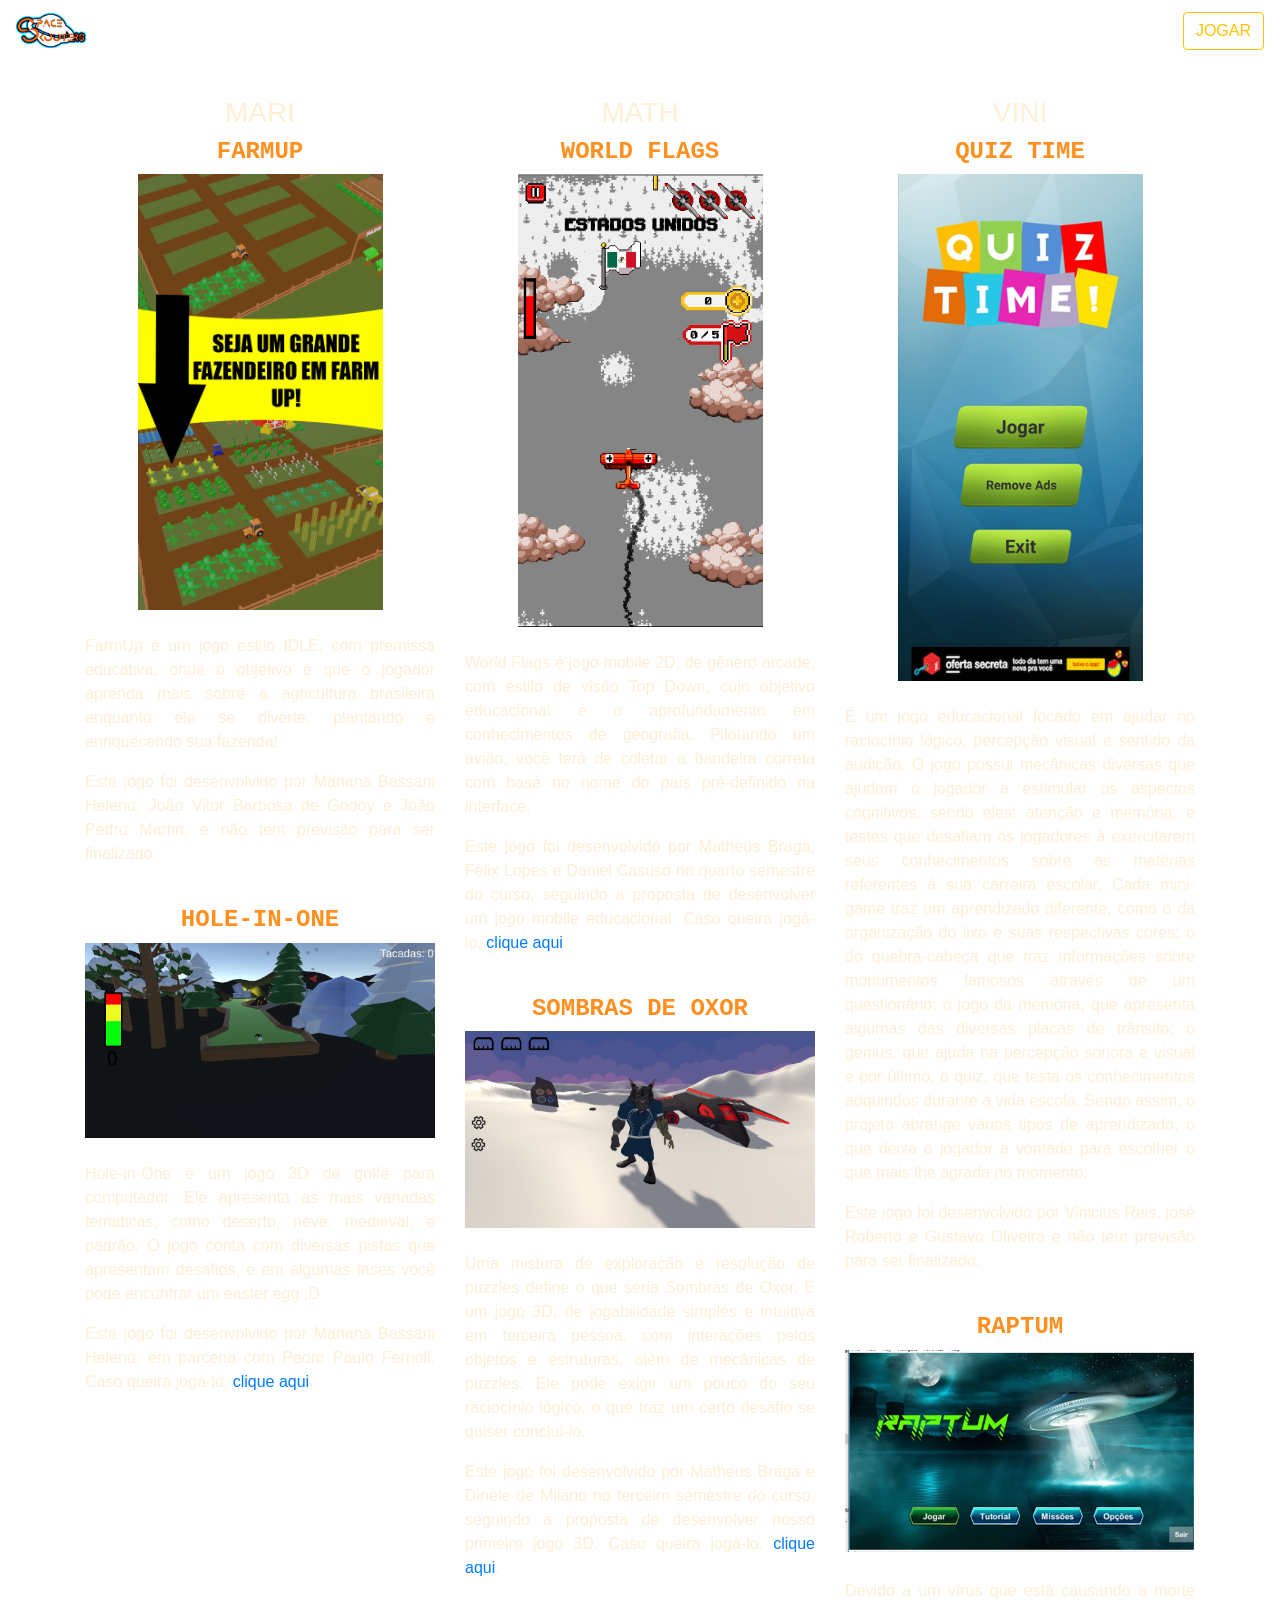
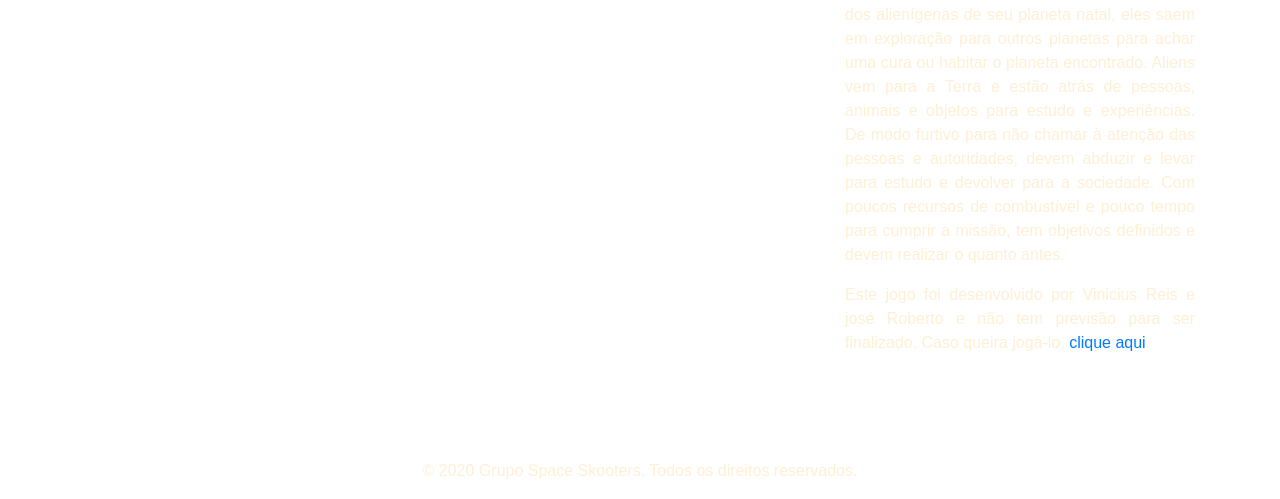
==== commit d68d0296: "Logo" ====
--- a/Projetos/01_site_grupo/demais_proj.html
+++ b/Projetos/01_site_grupo/demais_proj.html
@@ -18,7 +18,7 @@
         <!--Menu de Navegação-->
         <nav class="navbar navbar-expand-lg fixed-top navbar-dark bodybg">
             <a class="navbar-brand" href="pag_inicial.html">
-                <img src="ImagensProjeto/LogoMenu.png" width="40" height="35" alt="">
+                <img src="ImagensProjeto/SpaceSkootersLogo2.png" width="70" height="35" alt="">
             </a>
             <button class="navbar-toggler" type="button" data-toggle="collapse" data-target="#navbarNavAltMarkup"
                 aria-controls="navbarNavAltMarkup" aria-expanded="false" aria-label="Toggle navigation">
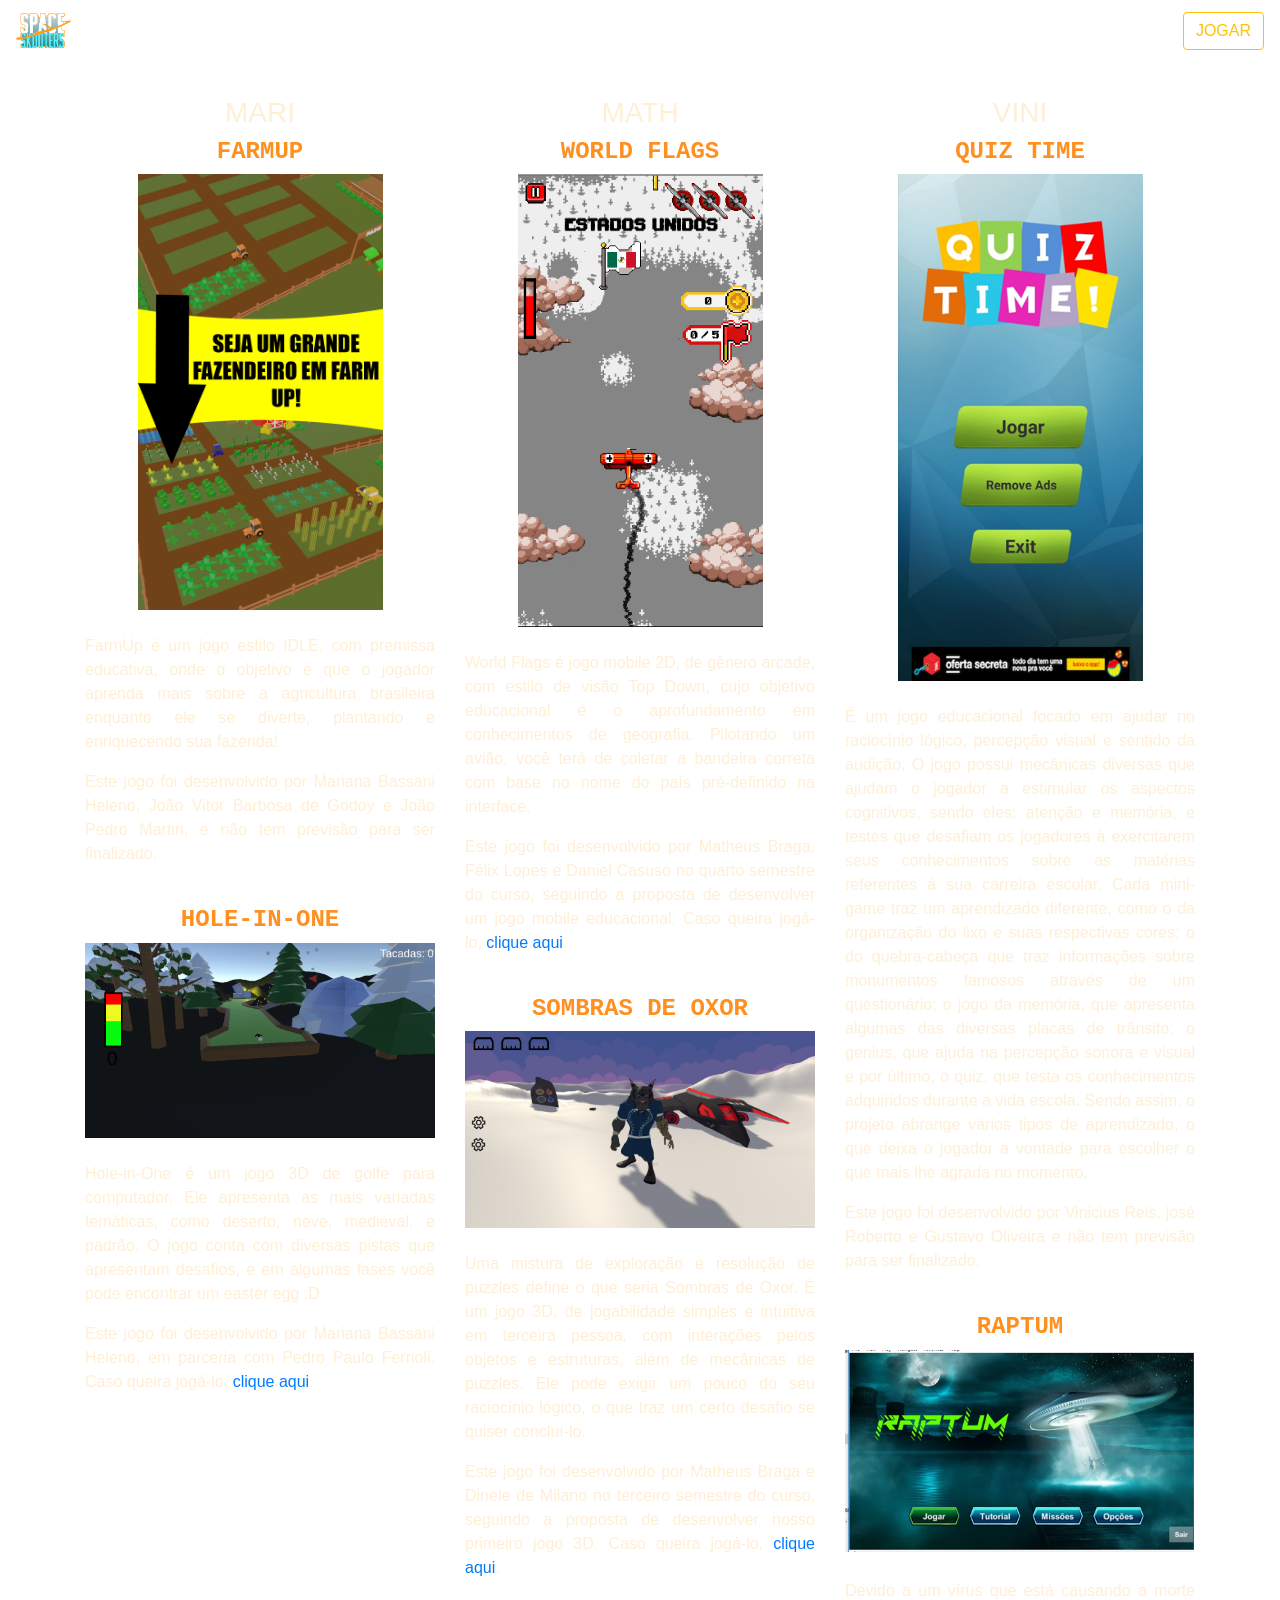
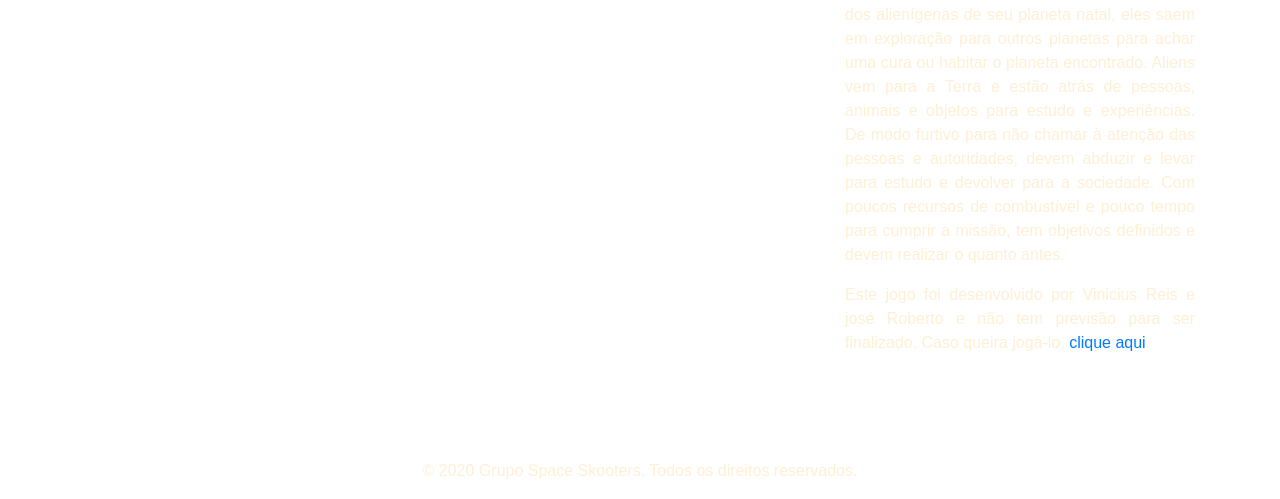
==== commit 3b55f061: "Atualizações Gerais no Minigame e Site" ====
--- a/Projetos/01_site_grupo/demais_proj.html
+++ b/Projetos/01_site_grupo/demais_proj.html
@@ -9,7 +9,7 @@
     <script type="text/javascript" src="./JavaScript/jquery-3.5.1.min.js"></script>
     <script type="text/javascript" src="./JavaScript/bootstrap.bundle.min.js"></script>
     <!--Ícone de navegador Space Skooters-->
-    <link rel="icon" type="image/png" href="ImagensProjeto/LogoMenu.png">
+    <link rel="icon" type="image/png" href="ImagensProjeto/LogoÍconeSemFundo.png">
     <title>Outros Projetos - Space Skooters</title>
 </head>
 
@@ -18,7 +18,7 @@
         <!--Menu de Navegação-->
         <nav class="navbar navbar-expand-lg fixed-top navbar-dark bodybg">
             <a class="navbar-brand" href="pag_inicial.html">
-                <img src="ImagensProjeto/SpaceSkootersLogo2.png" width="70" height="35" alt="">
+                <img src="ImagensProjeto/LogoSpaceSkooters.png" width="55" height="35" alt="">
             </a>
             <button class="navbar-toggler" type="button" data-toggle="collapse" data-target="#navbarNavAltMarkup"
                 aria-controls="navbarNavAltMarkup" aria-expanded="false" aria-label="Toggle navigation">
@@ -29,10 +29,11 @@
                     <a class="nav-link" href="pag_inicial.html">Início</a>
                     <a class="nav-link" href="detalhe_proj_final.html">Projeto Final</a>
                     <a class="nav-link active" href="demais_proj.html">Outros Projetos</a>
+                    <a class="nav-link" href="minigame.html">Minigame</a>
                     <a class="nav-link" href="grupo_integrantes.html">Sobre Nós</a>
                 </div>
             </div>
-            <a class="d-none d-sm-block btn btn-outline-warning" href="https://matheus-braga.itch.io/kute-skooter"
+            <a class="d-none d-sm-block btn btn-outline-warning" href="https://matheus-braga.itch.io/space-skooters"
                 target="_blank" role="button">JOGAR</a>
         </nav>
         <br><br><br><br>
